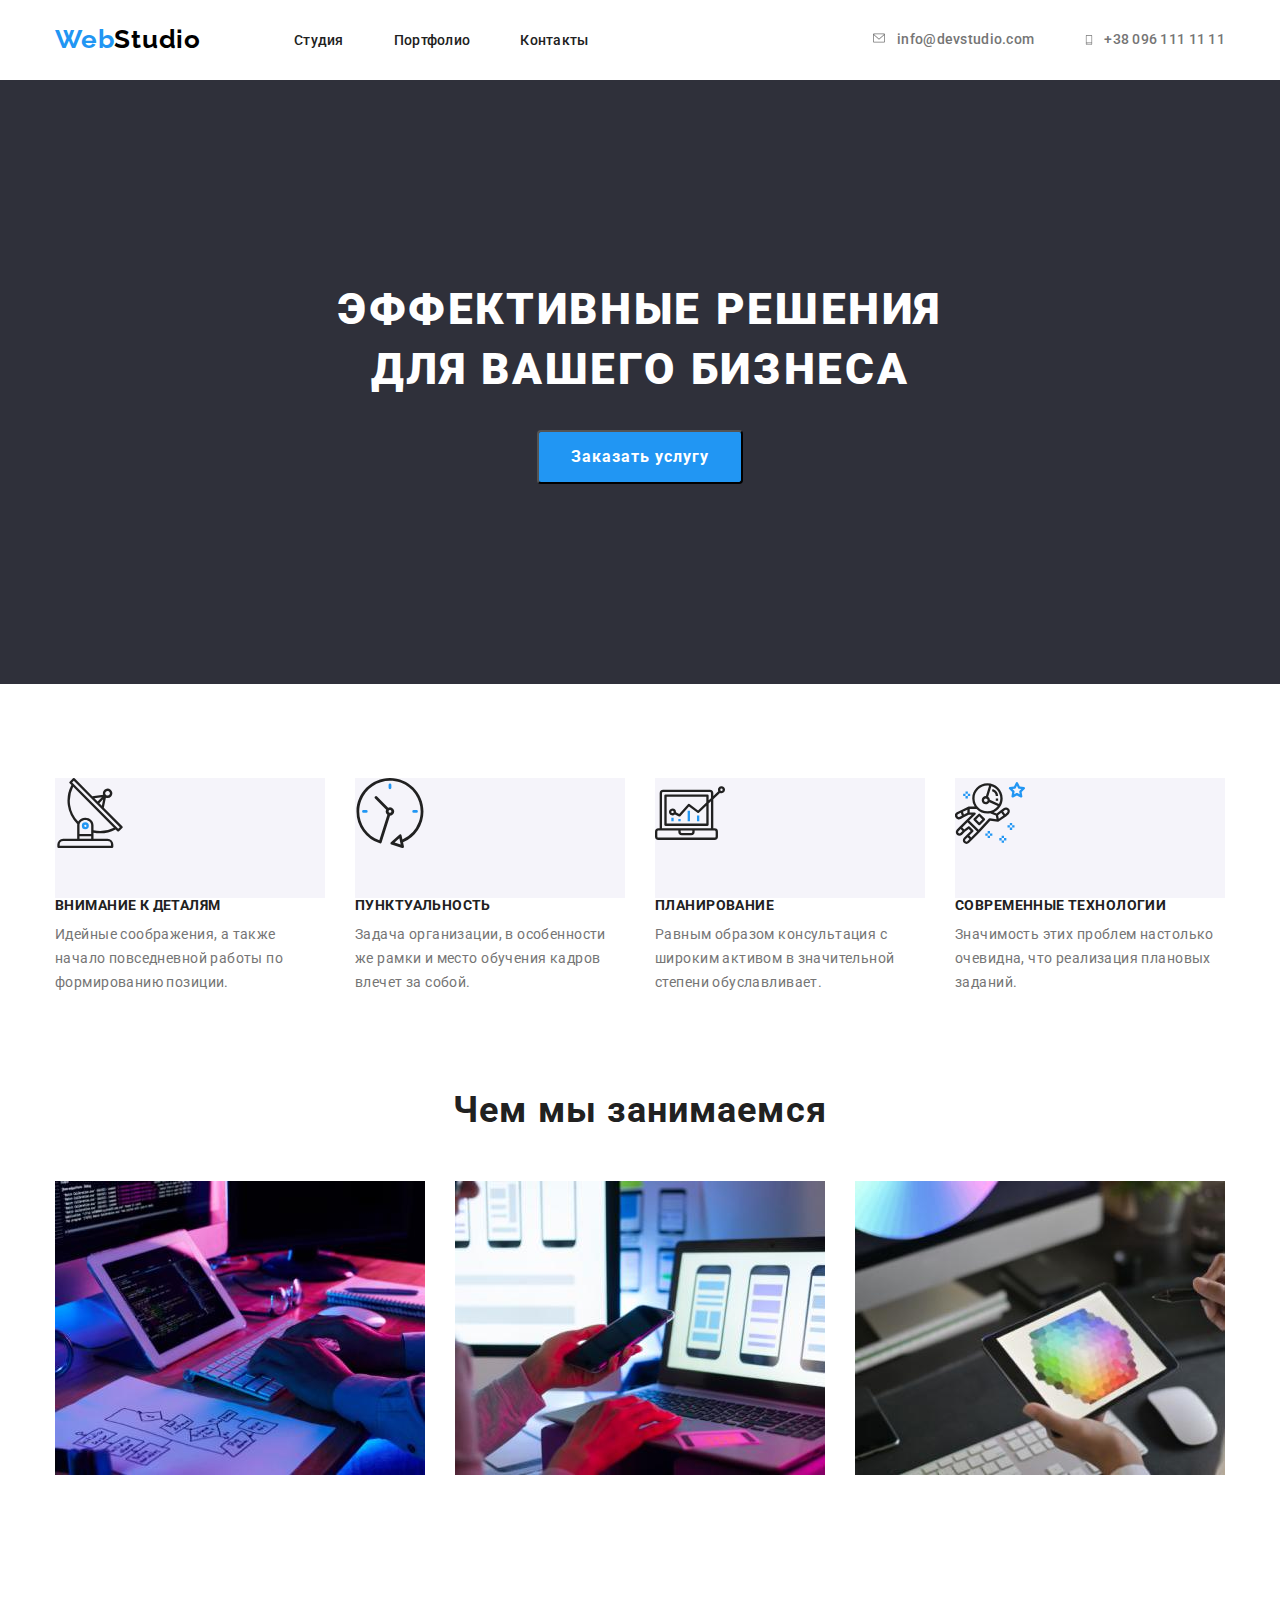
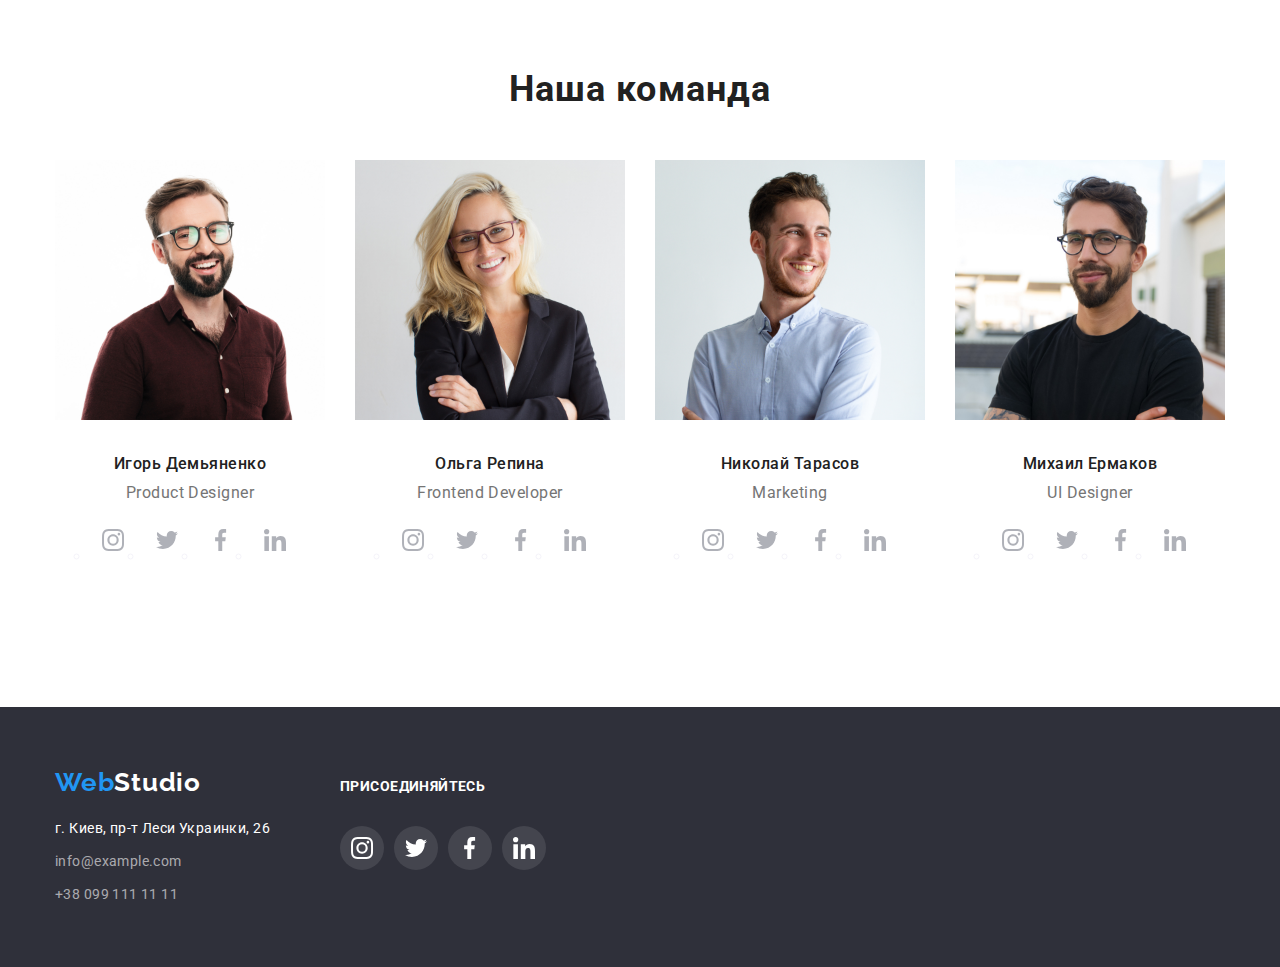
==== index.html @ 2916cb76 "/" ====
<!DOCTYPE html>
<html lang="ru">
<head>
    <link rel="stylesheet" href="./css/modern-normalize.css">
    <meta charset="UTF-8">
    <meta http-equiv="X-UA-Compatible" content="IE=edge">
    <meta name="viewport" content="width=device-width, initial-scale=1.0">
    <title>Document</title>
    <link rel="preconnect" href="https://fonts.googleapis.com">
    <link rel="preconnect" href="https://fonts.gstatic.com" crossorigin>
    <link href="https://fonts.googleapis.com/css2?family=Raleway:wght@700&family=Roboto:wght@400;500;700;900&display=swap"
        rel="stylesheet">
    <link rel="stylesheet" href="./css/styles.css">
</head>
<body>
    


    <!-- Шапка -->
    <header class="header">
        <div class="container">
            <nav class="header-nav">
                <a class="link nav-element brand-link" lang="en" href=""><span class="brand-span-web">Web</span>Studio</a>
                <ul class="list nav-list">
                    <li class="item nav-item">
                        <a class="link nav-link" href="">Студия</a>
                    </li>
                    <li class="item nav-item">
                        <a class="link nav-link" href="./portfolio.html">Портфолио
                        </a>
                    </li>
                    <li class="item nav-item">
                        <a class="link nav-link" href="">Контакты</a>
                    </li>
                </ul>
                <ul class="list contacts">
                    <li class="item">

                        <a class="link header-mail" href="mailto:info@devstudio.com">
                                <svg viewBox="0 0 16 12 " class="contacts-icon">
                                    <use href="./img/icons.svg#mail"></use>
                                </svg>  
                                info@devstudio.com
                        </a>
                    </li>
                    <li class="item">
                        <a class="link header-tel" href="tel:380961111111">
                                <svg class="contacts-icon">
                                    <use href="./img/icons.svg#smartphone"></use>
                                </svg>
                                +38 096 111 11 11
                        </a>
                    </li>
                </ul>
            </nav>
        </div>            

    </header>
    
    <!-- Мэйн-контент -->
    <main class="main-content">

        <!-- Герой -->
            <section class="hero">
                        <div class="container">
                                <h1 class="title hero-title">Эффективные решения для вашего бизнеса</h1>
                                <button class="btn hero-btn" type="button">
                                    <span class="btn-span">Заказать услугу</span>
                                </button>
                        </div>
            </section>
        

        <!-- Особенности -->
        
            <section class="features">
                <div class="container">
                    <h2 class="title features-title visually-hidden">Особенности</h2>
                    <ul class="list features-list">
                        <li class="item feature-item">
                            <div class="features-thumb">
                                <svg class="features-icon">
                                    <use  href="./img/icons.svg#antenna"></use>
                                </svg>
                            </div>
                            <h3 class="title item-title ">Внимание к деталям</h3>
                            <p class="features-text">
                                Идейные соображения, а также начало повседневной работы по формированию позиции.
                            </p>
                        </li>
                        <li class="item features-item">
                            <div class="features-thumb">
                                <svg class="features-icon">
                                    <use href="./img/icons.svg#clock"></use>
                                </svg>
                            </div>
                            <h3 class="title item-title ">Пунктуальность</h3>
                            <p class="features-text">
                                Задача организации, в особенности же рамки и место обучения кадров влечет за собой.
                            </p>
                        </li>

                        <li class="item features-item">
                            <div class="features-thumb">
                                <svg class="features-icon">
                                    <use href="./img/icons.svg#diagram"></use>
                                </svg>
                            </div>
                            <h3 class="title item-title ">Планирование</h3>
                            <p class="features-text">
                                Равным образом консультация с широким активом в значительной степени обуславливает.
                            </p>
                        </li>
                        <li class="item features-item">
                            <div class="features-thumb">
                                <svg class="features-icon">
                                    <use href="/img/icons.svg#astronaut"></use>
                                </svg>
                            </div>
                            <h3 class="title item-title">Современные технологии</h3>
                            <p class="features-text">
                                Значимость этих проблем настолько очевидна, что реализация плановых заданий.
                            </p>
                        </li>       
                    </ul>
                </div>
            </section>
        
        

        <!-- Чем мы занимаемся -->
        
            <section class="about">
                <div class="container">
                    <h2 class="title about-title">
                        Чем мы занимаемся</h2>
                    <ul class="list about-list">
                        <li class="item about-item">
                            <img class="about-img" width="370" src="./img/box1.jpg" alt="Человек программирует">
                        </li>
                        <li class="item about-item">
                            <img class="about-img" width="370" src="./img/box2.jpg" alt="Человек за компьютер смотрит в телефон">
                        </li>
                        <li class="item about-item">
                            <img class="about-img" width="370" src="./img/box3.jpg" alt="Человек делает дизайн">
                        </li>
                    </ul>
                </div>
            </section>
        
        

        <!-- Команда -->
        <section class="team">
            <div class="container">
                <h2 class="title team-title">Наша команда</h2>
                <ul class="list team-list">
                    <li class="item team-item">
                        <img width="270" src="./img/worker1.jpg" alt="Игорь Демьяненко">
                        <div class="team-div team-div-first">
                            <h3 class="title masters-name">Игорь Демьяненко</h3>
                            <p class="team-text" lang="en">Product Designer</p>
                        </div>
                        <ul class="team-list-icons">
                            <li>
                                <a class="team-link instagram" href="" aria-label="Instagram">
                                    <svg viewBox="0 0 2 1" class="team-icon">
                                        <use href="./img/icons.svg#instagram"></use>
                                    </svg>
                                </a>
                            </li>
                            <li>
                                <a class="team-link twitter" href="">
                                    <svg viewBox="0 0 2 1" class="team-icon">
                                        <use href="./img/icons.svg#twitter"></use>
                                    </svg>
                                </a>
                            </li>
                            <li>
                                <a class="team-link facebook" href="">
                                    <svg viewBox="0 0 2 1" class="team-icon">
                                        <use href="./img/icons.svg#facebook"></use>
                                    </svg>
                                </a>
                            </li>
                            <li>
                                <a class="team-link linkedin" href="">
                                    <svg viewBox="0 0 2 1" class="team-icon">
                                        <use href="./img/icons.svg#linkedin"></use>
                                    </svg>
                                </a>
                            </li>
                        </ul>
                    </li>
                    <li class="item team-item">
                        <img width="270" src="./img/worker2.jpg" alt="Ольга Репина">
                        <div class="team-div team-div-second">
                            <h3 class="title masters-name">Ольга Репина</h3>
                            <p class="team-text" lang="en">Frontend Developer</p>
                        </div>
                        <ul class="team-list-icons">
                            <li>
                                <a class="team-link instagram" href="" aria-label="Instagram">
                                    <svg viewBox="0 0 2 1" class="team-icon">
                                        <use href="./img/icons.svg#instagram"></use>
                                    </svg>
                                </a>
                            </li>
                            <li>
                                <a class="team-link twitter" href="">
                                    <svg viewBox="0 0 2 1" class="team-icon">
                                        <use href="./img/icons.svg#twitter"></use>
                                    </svg>
                                </a>
                            </li>
                            <li>
                                <a class="team-link facebook" href="">
                                    <svg viewBox="0 0 2 1" class="team-icon">
                                        <use href="./img/icons.svg#facebook"></use>
                                    </svg>
                                </a>
                            </li>
                            <li>
                                <a class="team-link linkedin" href="">
                                    <svg viewBox="0 0 2 1" class="team-icon">
                                        <use href="./img/icons.svg#linkedin"></use>
                                    </svg>
                                </a>
                            </li>
                        </ul>
                    </li>
                    <li class="item team-item">
                        <img width="270" src="./img/worker3.jpg" alt="Николай Тарасов">
                        <div class="team-div team-div-third">
                            <h3 class="title masters-name">Николай Тарасов</h3>
                            <p class="team-text" lang="en">Marketing</p>
                        </div>
                        <ul class="team-list-icons">
                            <li>
                                <a class="team-link instagram" href="" aria-label="Instagram">
                                    <svg viewBox="0 0 2 1" class="team-icon">
                                        <use href="./img/icons.svg#instagram"></use>
                                    </svg>
                                </a>
                            </li>
                            <li>
                                <a class="team-link twitter" href="">
                                    <svg viewBox="0 0 2 1" class="team-icon">
                                        <use href="./img/icons.svg#twitter"></use>
                                    </svg>
                                </a>
                            </li>
                            <li>
                                <a class="team-link facebook" href="">
                                    <svg viewBox="0 0 2 1" class="team-icon">
                                        <use href="./img/icons.svg#facebook"></use>
                                    </svg>
                                </a>
                            </li>
                            <li>
                                <a class="team-link linkedin" href="">
                                    <svg viewBox="0 0 2 1" class="team-icon">
                                        <use href="./img/icons.svg#linkedin"></use>
                                    </svg>
                                </a>
                            </li>
                        </ul>
                    </li>
                    <li class="item team-item">
                        <img width="270" src="./img/worker4.jpg" alt="Михаил Ермаков">
                        <div class="team-div team-div-fourth">
                            <h3 class="title masters-name">Михаил Ермаков</h3>
                            <p class="team-text" lang="en">UI Designer</p>
                        </div>
                        <ul class="team-list-icons">
                            <li>
                                <a class="team-link instagram" href="" aria-label="Instagram">
                                    <svg viewBox="0 0 2 1" class="team-icon">
                                        <use href="./img/icons.svg#instagram"></use>
                                    </svg>
                                </a>
                            </li>
                            <li>
                                <a class="team-link twitter" href="">
                                    <svg viewBox="0 0 2 1" class="team-icon">
                                        <use href="./img/icons.svg#twitter"></use>
                                    </svg>
                                </a>
                            </li>
                            <li>
                                <a class="team-link facebook" href="">
                                    <svg viewBox="0 0 2 1" class="team-icon">
                                        <use href="./img/icons.svg#facebook"></use>
                                    </svg>
                                </a>
                            </li>
                            <li>
                                <a class="team-link linkedin" href="">
                                    <svg viewBox="0 0 2 1" class="team-icon">
                                        <use href="./img/icons.svg#linkedin"></use>
                                    </svg>
                                </a>
                            </li>
                        </ul>
                </ul>
                    
            </div>
        </section>

    </main>

    <!-- футер -->
    <footer class="footer">
        <div class="container">
            <div class="main-footer-div">
                <div class="footer-contacts-div">
                    <a href="" class="link footer-brand-link">
                        <span class="brand-span-web">Web</span><span class="brand-span-studio">Studio</span>
                    </a>
                    <address class="footer-address">
                        <ul class="list footer-list">
                            <li class="item">
                                <a class="link footer-link-place" href="https://goo.gl/maps/uWZQuXjqX95BZy7t9">г. Киев, пр-т Леси
                                    Украинки, 26</a>
                            </li>
                            <li class="item">
                                <a class="link footer-link" href="mailto:info@example.com">info@example.com</a>
                            </li>
                            <li class="item">
                                <a class="link footer-link" href="tel:+380991111111">+38 099 111 11 11</a>
                            </li>
                        </ul>
                    </address>
                </div>
                <div class="footer-links-div">
                    <h2 class="title footer-title">Присоединяйтесь</h2>
                    <ul class="list footer-links-list">
                        <li class="item ">
                            <a class="soc-med-link" href="">
                                <svg class="footer-icon" viewBox="0 0 2 1">
                                    <use href="./img/icons.svg#instagram"></use>
                                </svg>
                            </a>
                        </li>
                        <li class="item">
                            <a class="soc-med-link" href="">
                                <svg class="footer-icon" viewBox="0 0 2 1">
                                    <use href="./img/icons.svg#twitter"></use>
                                </svg>
                            </a>
                        </li>
                        <li class="item">
                            <a class="soc-med-link" href="">
                                <svg class="footer-icon" viewBox="0 0 2 1">
                                    <use href="./img/icons.svg#facebook"></use>
                                </svg>
                            </a>
                        </li>
                        <li class="item">
                            <a class="soc-med-link" href="">
                                <svg class="footer-icon" viewBox="0 0 2 1">
                                    <use href="./img/icons.svg#linkedin"></use>
                                </svg>
                            </a>
                        </li>
                    </ul>
                </div>
            </div>
        </div>
    
    </footer>
    
</body>
</html>
---- css/styles.css ----
/* ---------------service--------------- */

html {
  box-sizing: border-box;
}

*,
*::before,
*::after {
  box-sizing: inherit;
}

body {
  font-family: "roboto", sans-serif;
}

:root {
  --header-color: #212121;
  --primary-title-color: #ffffff;
  --second-title-color: #212121;
  --primary-text-color: #212121;
  --second-text-color: #757575;
  --footer-text-color: rgba(255, 255, 255, 0.6);
  --accent-color: #2196f3;
  --brand-color: #2196f3;
  --primary-background-color: #ffffff;
  --secondary-background-color: #f5f4fa;
  --third-background-color: #2f303a;
}

.link {
  font-style: inherit;
  text-decoration: none;
}

.list {
  list-style: none;
  margin-top: 0;
  padding-left: 0;
}

.container {
  width: 1200px;
  padding-left: 15px;
  padding-right: 15px;
  margin: 0 auto;
}

.btn {
  cursor: pointer;
  font-weight: bold;
  font-size: 16px;
  line-height: 1.87;
  display: flex;
}

.title {
  margin-top: 0;

  font-weight: bold;
  font-size: 36px;
  line-height: 42px;
  letter-spacing: 0.03em;
  color: var(--second-title-color);
}

/* ---------------header--------------- */



.header-nav {
  display: flex;
  align-items: center;
}

.nav-list {
  display: flex;
  padding-left: 0;
  margin-top: 0;
  margin-bottom: 0;
}

.nav-list > .item:not(:last-child) {
  margin-right: 50px;
}

.contacts {
  display: flex;
  padding-left: 0;
  margin-left: auto;
  margin-bottom: 0;
  margin-top: 0;
}

.contacts .item:not(:last-child) {
  margin-right: 50px;
}

.contacts .link {
  display: flex;
}

.header-mail  .contacts-icon {
  margin-right: 10px;

  fill: #757575;

  width: 16px;
  height: 12px; 
}

.header-tel  .contacts-icon {
  margin-right: 10px;

  fill: #757575;

  width: 10px;
  height: 16px;
}

.brand-link {
  padding-top: 24px;
  padding-bottom: 25px;
  margin-right: 93px;

  font-family: Raleway;
  font-style: normal;
  font-weight: bold;
  font-size: 26px;
  line-height: 1.19;
  letter-spacing: 0.03em;
  color: #000000;
}

.brand-span-web {
  color: var(--brand-color);
}

.nav-link {
  padding-top: 32px;
  padding-bottom: 32px;

  font-weight: 500;
  font-size: 14px;
  line-height: 1.14;
  letter-spacing: 0.02em;
  color: var(--primary-text-color);
}

.nav-link:hover {
  color: var(--accent-color);
}

.header-mail {
  font-weight: 500;
  font-size: 14px;
  line-height: 1.14;
  letter-spacing: 0.02em;
  color: var(--second-text-color);
}

.header-mail:hover,
.header-mail:focus {
  color: var(--accent-color);
}

.header-mail:hover svg,
.header-mail:focus svg {
  fill: var(--accent-color);
}

.header-tel {
  font-weight: 500;
  font-size: 14px;
  line-height: 1.14;
  letter-spacing: 0.02em;
  color: var(--second-text-color);
}

.header-tel:hover,
.header-tel:focus {
  color: var(--accent-color);
}

.header-tel:hover svg,
.header-tel:focus svg {
  fill: var(--accent-color);
}

/* ---------------hero--------------- */

.hero {
  padding-top: 200px;
  padding-bottom: 200px;
  text-align: center;

  background-color: var(--third-background-color);
}

.hero > * {
  text-align: inherit;
}

.hero-title {
  margin-left: auto;
  margin-right: auto;
  margin-top: 0;
  margin-bottom: 30px;

  color: var(--primary-title-color);

  width: 696px;
  font-weight: 900;
  font-size: 44px;
  line-height: 1.36;
  letter-spacing: 0.06em;
  text-transform: uppercase;
}


.hero-btn {
  display: inline-block;
  padding: 10px 32px;
  min-width: 200px;
  border-radius: 4px;

  font-weight: bold;
  font-size: 16px;
  line-height: 1.87;
  align-items: center;
  text-align: center;
  letter-spacing: 0.06em;
  color: #ffffff;
  background: var(--brand-color);
}

/* ---------------features--------------- */

.features {
  padding-top: 94px;
}

.visually-hidden {
  position: absolute;
  white-space: nowrap;
  width: 1px;
  height: 1px;
  overflow: hidden;
  border: 0;
  padding: 0;
  clip: rect(0 0 0 0);
  clip-path: inset(50%);
  margin: -1px;
}

.features-icon {
  width: 70px;
  height: 70px;
}

.features-thumb {
  width: 100%;
  height: 120px;

  background-color: #F5F4FA;
}

.item-title {
  margin-bottom: 10px;

  font-weight: bold;
  font-size: 14px;
  line-height: 1.14;
  letter-spacing: 0.03em;
  text-transform: uppercase;
  color: var(--second-title-color);
}

.features-text {
  margin-top: 0;
  margin-bottom: 0;

  font-weight: normal;
  font-size: 14px;
  line-height: 1.71;
  letter-spacing: 0.03em;
  color: var(--second-text-color);
}

.features-list > li {
  width: calc((100% - 90px) / 4);
}

.features-list > li:not(:last-child) {
  margin-right: 30px;
}

.features-list {
  display: flex;
  flex-wrap: wrap;
  padding-left: 0;
  margin-bottom: 0;
}





/* ---------------about--------------- */

.about {
  padding-top: 94px;
  padding-bottom: 94px;

  text-align: center;
}

.about-title {
  margin-bottom: 50px;
}

.about-list {
  display: flex;
  justify-content: space-around;
  padding-left: 0;
  margin-bottom: 0;
}

.about-list > li:not(:last-child) {
  margin-right: 30px;
}

/* ---------------team--------------- */

.team {
  padding-top: 94px;
  padding-bottom: 94px;
  color: var(--secondary-background-color);
}

.team-title {
  margin-bottom: 50px;

  text-align: center;
}

.team-list {
  display: flex;
  padding-left: 0;
}

.team-list > li:not(:last-child) {
  margin-right: 30px;
}

.team-list-icons {
  display: flex;
  margin-top: 16px;
  padding-left: 36px;
  padding-right: 28px;
  padding-bottom: 30px;
}
.team-list-icons > li:not(:last-child) {
  margin-right: 10px;
}

.team-link {
  display: inline-block;
  height: 44px;
  width: 44px;
  border-radius: 50%;
  text-align: center;
}

.team-link:hover {
  background-color: var(--accent-color);
}
.team-link:hover svg {
  fill: #ffffff;
}

.team-list .team-icon {
  width: 44px;
  height: 44px;
  fill: #AFB1B8;
}

.masters-name {
  margin-bottom: 10px;

  font-weight: 500;
  font-size: 16px;
  line-height: 1.19;
  text-align: center;
  letter-spacing: 0.03em;
  color: var(--second-title-color);
}

.team-text {
  margin-top: 0;
  margin-bottom: 0;

  font-weight: normal;
  font-size: 16px;
  line-height: 1.19;
  text-align: center;
  letter-spacing: 0.03em;
  color: var(--second-text-color);
}

.team-div-first {
  margin-top: 30px;
  display: flex;
  flex-direction: column;
}


.team-div-second {
  padding-top: 30px;
  display: flex;
  flex-direction: column;
}

.team-div-third {
  margin-top: 30px;
  display: flex;
  flex-direction: column;
}

.team-div-fourth {
  margin-top: 30px;
  display: flex;
  flex-direction: column;
}

/* ---------------footer--------------- */

.footer {
  padding-top: 60px;
  padding-bottom: 60px;

  background-color: var(--third-background-color);
}

.footer-brand-link {
  display: block;
  margin-bottom: 20px;

  font-family: Raleway;
  font-style: normal;
  font-weight: bold;
  font-size: 26px;
  line-height: 1.19;
  letter-spacing: 0.03em;
  color: #000000;
}

.footer-title {

  color: #FFFFFF;

  font-weight: bold;
  font-size: 14px;
  line-height: 1.14;
  letter-spacing: 0.03em;
  text-transform: uppercase;
}

.main-footer-div {
  display: flex;
}

.footer-links-div {
  margin-left: 70px;
  padding-top: 12px;
}

.footer-links-list {
  display: flex;
}

.footer-links-list li:not(:last-child) {
  margin-right: 10px;
}

.footer-links-list a {
  display: inline-block;
  margin-top: 20px;

  width: 44px;
  height: 44px;
  border-radius: 50%;
  background-color: rgba(255, 255, 255, 10%);
}

.footer-address {
  font-style: inherit;
}

.footer-list {
  padding-left: 0;
  display: flex;
  flex-direction: column;
  margin-bottom: 0;
}

.footer-list > .item:not(:last-child) {
  margin-bottom: 9px;
}

.footer-link-place {
  font-weight: normal;
  font-size: 14px;
  line-height: 1.71;
  letter-spacing: 0.03em;
  color: #ffffff;
}

.footer-link-place:hover,
.footer-link-place:focus {
  color: var(--accent-color);
}

.footer-link {
  font-weight: normal;
  font-size: 14px;
  line-height: 1.71;
  letter-spacing: 0.03em;

  color: var(--footer-text-color);
}

.footer-link:hover,
.footer-link:focus {
  color: var(--accent-color);
}

.soc-med-link:hover {
  background-color: var(--accent-color);
}

.footer-icon {
  width: 44px;
  height: 44px;
  fill: #fff;
}

.brand-span-studio {
  color: #ffffff;
}
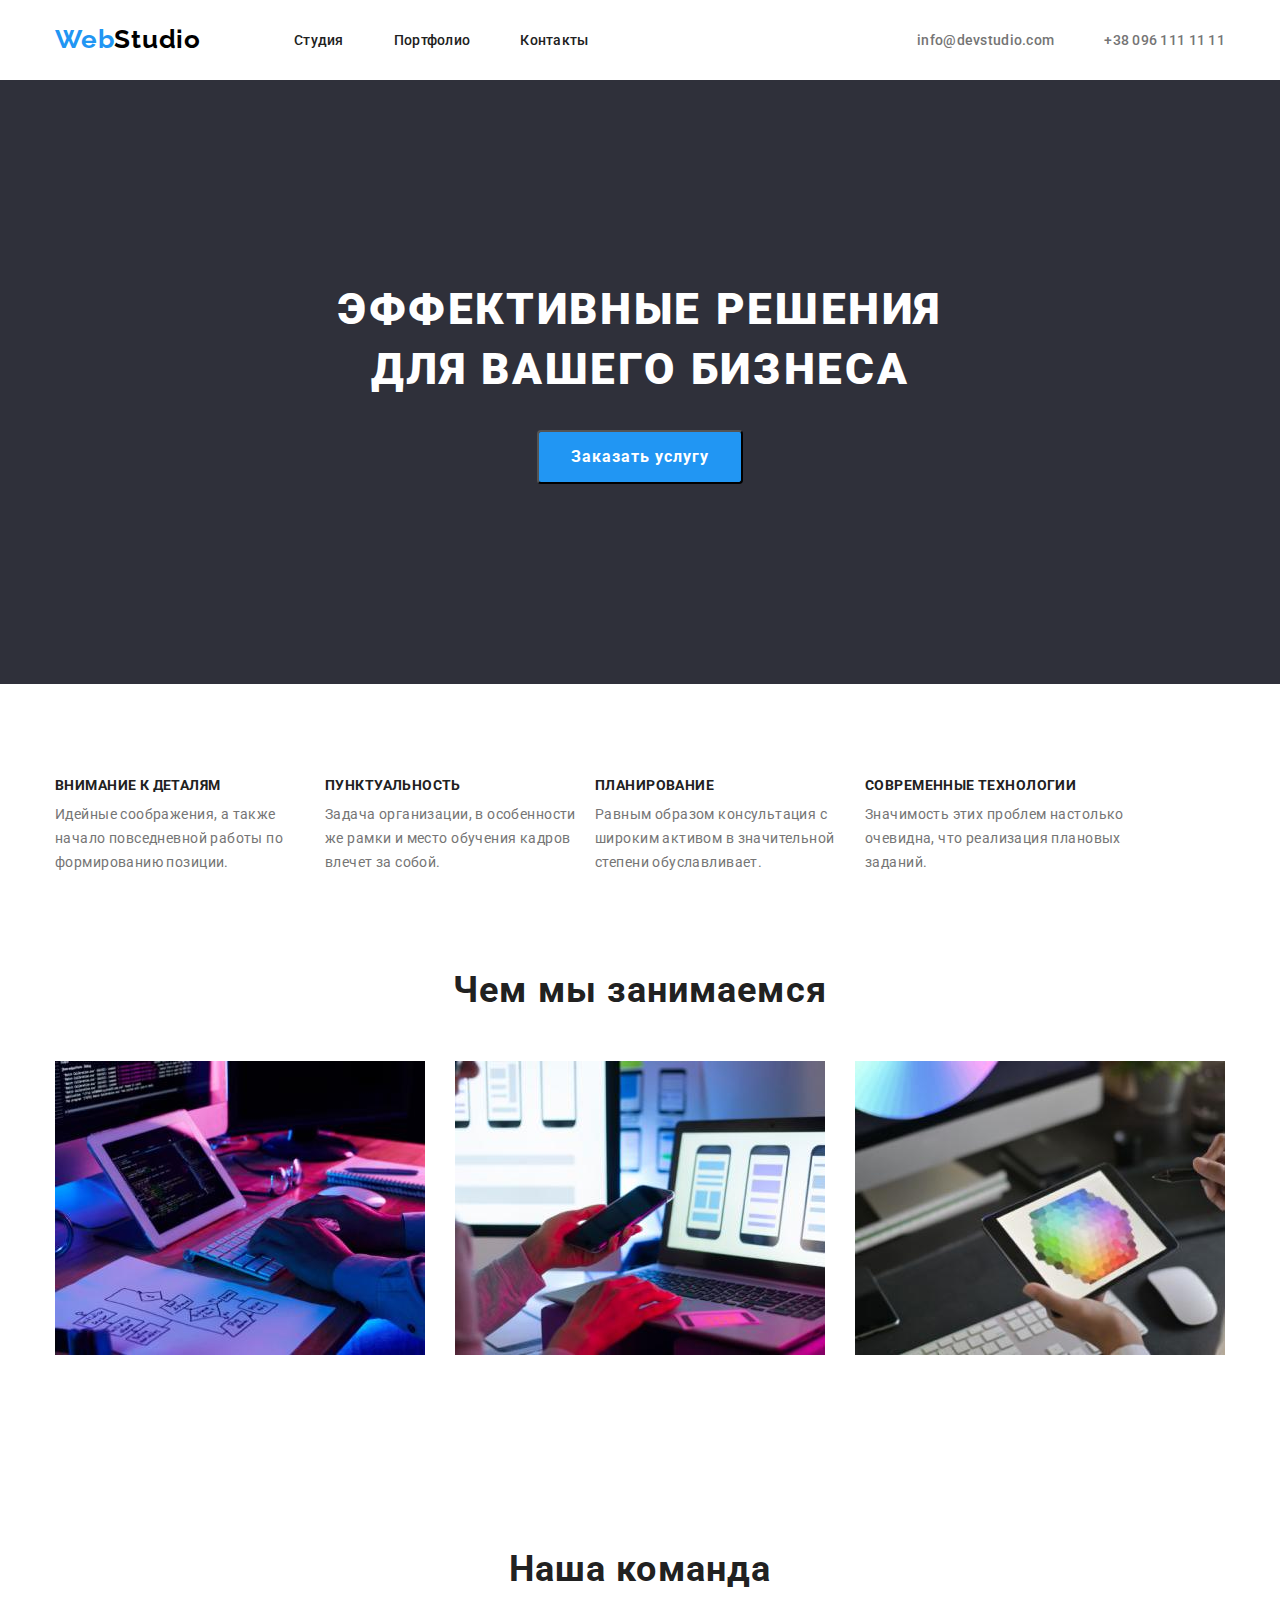
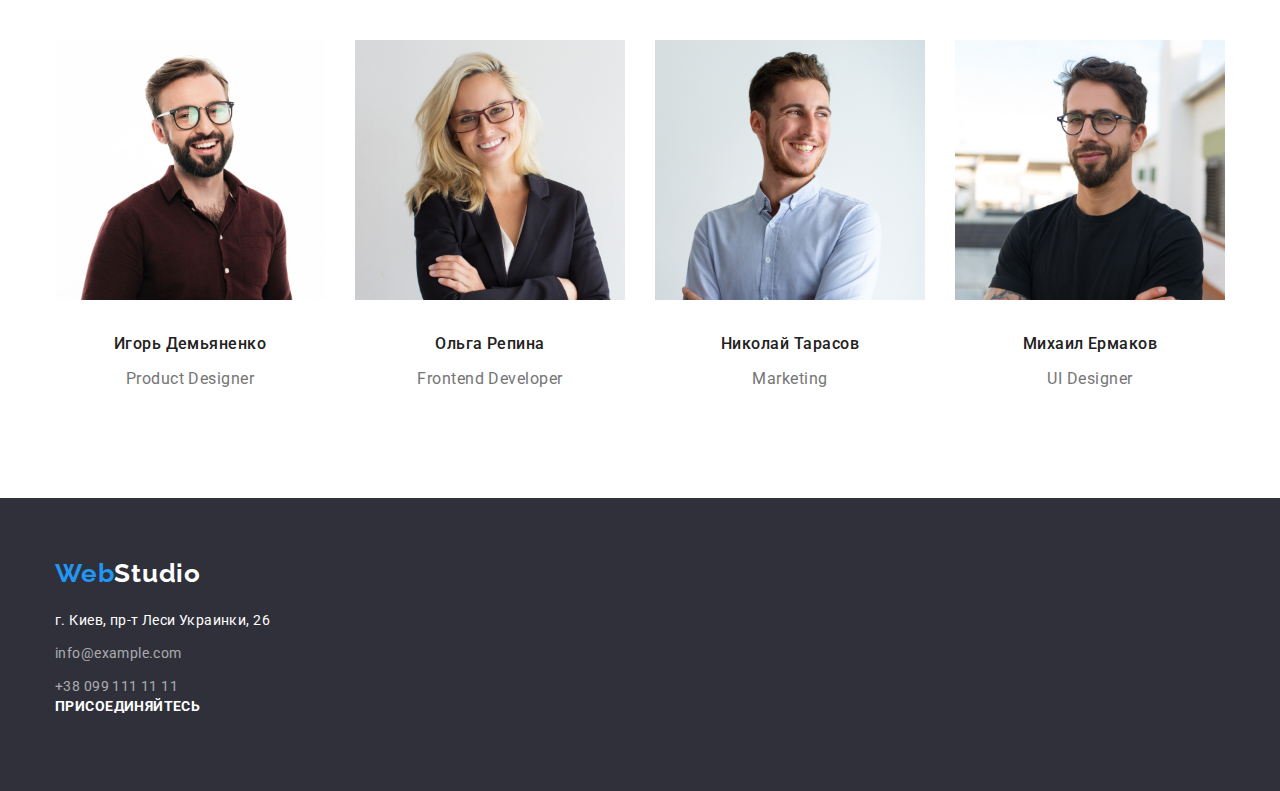
==== commit 084284d7: "hw3 clone - trying #2" ====
--- a/index.html
+++ b/index.html
@@ -5,7 +5,7 @@
     <meta charset="UTF-8">
     <meta http-equiv="X-UA-Compatible" content="IE=edge">
     <meta name="viewport" content="width=device-width, initial-scale=1.0">
-    <title>Document</title>
+    <title>WebStudio</title>
     <link rel="preconnect" href="https://fonts.googleapis.com">
     <link rel="preconnect" href="https://fonts.gstatic.com" crossorigin>
     <link href="https://fonts.googleapis.com/css2?family=Raleway:wght@700&family=Roboto:wght@400;500;700;900&display=swap"
@@ -26,30 +26,18 @@
                         <a class="link nav-link" href="">Студия</a>
                     </li>
                     <li class="item nav-item">
-                        <a class="link nav-link" href="./portfolio.html">Портфолио
-                        </a>
+                        <a class="link nav-link" href="./portfolio.html">Портфолио</a>
                     </li>
                     <li class="item nav-item">
                         <a class="link nav-link" href="">Контакты</a>
                     </li>
                 </ul>
-                <ul class="list contacts">
+                <ul class="list connection">
                     <li class="item">
-
-                        <a class="link header-mail" href="mailto:info@devstudio.com">
-                                <svg viewBox="0 0 16 12 " class="contacts-icon">
-                                    <use href="./img/icons.svg#mail"></use>
-                                </svg>  
-                                info@devstudio.com
-                        </a>
+                        <a class="link header-mail" href="mailto:info@devstudio.com">info@devstudio.com</a>
                     </li>
                     <li class="item">
-                        <a class="link header-tel" href="tel:380961111111">
-                                <svg class="contacts-icon">
-                                    <use href="./img/icons.svg#smartphone"></use>
-                                </svg>
-                                +38 096 111 11 11
-                        </a>
+                        <a class="link header-tel" href="tel:380961111111">+38 096 111 11 11</a>
                     </li>
                 </ul>
             </nav>
@@ -62,12 +50,12 @@
 
         <!-- Герой -->
             <section class="hero">
-                        <div class="container">
-                                <h1 class="title hero-title">Эффективные решения для вашего бизнеса</h1>
-                                <button class="btn hero-btn" type="button">
-                                    <span class="btn-span">Заказать услугу</span>
-                                </button>
-                        </div>
+                <div class="container">
+                    <h1 class="title hero-title">Эффективные решения для вашего бизнеса</h1>
+                    <button class="btn hero-btn" type="button">
+                        <span class="btn-span">Заказать услугу</span>
+                    </button>
+                </div>
             </section>
         
 
@@ -77,51 +65,31 @@
                 <div class="container">
                     <h2 class="title features-title visually-hidden">Особенности</h2>
                     <ul class="list features-list">
-                        <li class="item feature-item">
-                            <div class="features-thumb">
-                                <svg class="features-icon">
-                                    <use  href="./img/icons.svg#antenna"></use>
-                                </svg>
-                            </div>
+                        <li class="item ">
                             <h3 class="title item-title ">Внимание к деталям</h3>
                             <p class="features-text">
                                 Идейные соображения, а также начало повседневной работы по формированию позиции.
                             </p>
                         </li>
                         <li class="item features-item">
-                            <div class="features-thumb">
-                                <svg class="features-icon">
-                                    <use href="./img/icons.svg#clock"></use>
-                                </svg>
-                            </div>
                             <h3 class="title item-title ">Пунктуальность</h3>
                             <p class="features-text">
                                 Задача организации, в особенности же рамки и место обучения кадров влечет за собой.
                             </p>
                         </li>
-
                         <li class="item features-item">
-                            <div class="features-thumb">
-                                <svg class="features-icon">
-                                    <use href="./img/icons.svg#diagram"></use>
-                                </svg>
-                            </div>
                             <h3 class="title item-title ">Планирование</h3>
                             <p class="features-text">
                                 Равным образом консультация с широким активом в значительной степени обуславливает.
                             </p>
                         </li>
                         <li class="item features-item">
-                            <div class="features-thumb">
-                                <svg class="features-icon">
-                                    <use href="/img/icons.svg#astronaut"></use>
-                                </svg>
-                            </div>
                             <h3 class="title item-title">Современные технологии</h3>
                             <p class="features-text">
                                 Значимость этих проблем настолько очевидна, что реализация плановых заданий.
                             </p>
-                        </li>       
+                        </li>
+                
                     </ul>
                 </div>
             </section>
@@ -161,36 +129,6 @@
                             <h3 class="title masters-name">Игорь Демьяненко</h3>
                             <p class="team-text" lang="en">Product Designer</p>
                         </div>
-                        <ul class="team-list-icons">
-                            <li>
-                                <a class="team-link instagram" href="" aria-label="Instagram">
-                                    <svg viewBox="0 0 2 1" class="team-icon">
-                                        <use href="./img/icons.svg#instagram"></use>
-                                    </svg>
-                                </a>
-                            </li>
-                            <li>
-                                <a class="team-link twitter" href="">
-                                    <svg viewBox="0 0 2 1" class="team-icon">
-                                        <use href="./img/icons.svg#twitter"></use>
-                                    </svg>
-                                </a>
-                            </li>
-                            <li>
-                                <a class="team-link facebook" href="">
-                                    <svg viewBox="0 0 2 1" class="team-icon">
-                                        <use href="./img/icons.svg#facebook"></use>
-                                    </svg>
-                                </a>
-                            </li>
-                            <li>
-                                <a class="team-link linkedin" href="">
-                                    <svg viewBox="0 0 2 1" class="team-icon">
-                                        <use href="./img/icons.svg#linkedin"></use>
-                                    </svg>
-                                </a>
-                            </li>
-                        </ul>
                     </li>
                     <li class="item team-item">
                         <img width="270" src="./img/worker2.jpg" alt="Ольга Репина">
@@ -198,36 +136,6 @@
                             <h3 class="title masters-name">Ольга Репина</h3>
                             <p class="team-text" lang="en">Frontend Developer</p>
                         </div>
-                        <ul class="team-list-icons">
-                            <li>
-                                <a class="team-link instagram" href="" aria-label="Instagram">
-                                    <svg viewBox="0 0 2 1" class="team-icon">
-                                        <use href="./img/icons.svg#instagram"></use>
-                                    </svg>
-                                </a>
-                            </li>
-                            <li>
-                                <a class="team-link twitter" href="">
-                                    <svg viewBox="0 0 2 1" class="team-icon">
-                                        <use href="./img/icons.svg#twitter"></use>
-                                    </svg>
-                                </a>
-                            </li>
-                            <li>
-                                <a class="team-link facebook" href="">
-                                    <svg viewBox="0 0 2 1" class="team-icon">
-                                        <use href="./img/icons.svg#facebook"></use>
-                                    </svg>
-                                </a>
-                            </li>
-                            <li>
-                                <a class="team-link linkedin" href="">
-                                    <svg viewBox="0 0 2 1" class="team-icon">
-                                        <use href="./img/icons.svg#linkedin"></use>
-                                    </svg>
-                                </a>
-                            </li>
-                        </ul>
                     </li>
                     <li class="item team-item">
                         <img width="270" src="./img/worker3.jpg" alt="Николай Тарасов">
@@ -235,36 +143,6 @@
                             <h3 class="title masters-name">Николай Тарасов</h3>
                             <p class="team-text" lang="en">Marketing</p>
                         </div>
-                        <ul class="team-list-icons">
-                            <li>
-                                <a class="team-link instagram" href="" aria-label="Instagram">
-                                    <svg viewBox="0 0 2 1" class="team-icon">
-                                        <use href="./img/icons.svg#instagram"></use>
-                                    </svg>
-                                </a>
-                            </li>
-                            <li>
-                                <a class="team-link twitter" href="">
-                                    <svg viewBox="0 0 2 1" class="team-icon">
-                                        <use href="./img/icons.svg#twitter"></use>
-                                    </svg>
-                                </a>
-                            </li>
-                            <li>
-                                <a class="team-link facebook" href="">
-                                    <svg viewBox="0 0 2 1" class="team-icon">
-                                        <use href="./img/icons.svg#facebook"></use>
-                                    </svg>
-                                </a>
-                            </li>
-                            <li>
-                                <a class="team-link linkedin" href="">
-                                    <svg viewBox="0 0 2 1" class="team-icon">
-                                        <use href="./img/icons.svg#linkedin"></use>
-                                    </svg>
-                                </a>
-                            </li>
-                        </ul>
                     </li>
                     <li class="item team-item">
                         <img width="270" src="./img/worker4.jpg" alt="Михаил Ермаков">
@@ -272,38 +150,8 @@
                             <h3 class="title masters-name">Михаил Ермаков</h3>
                             <p class="team-text" lang="en">UI Designer</p>
                         </div>
-                        <ul class="team-list-icons">
-                            <li>
-                                <a class="team-link instagram" href="" aria-label="Instagram">
-                                    <svg viewBox="0 0 2 1" class="team-icon">
-                                        <use href="./img/icons.svg#instagram"></use>
-                                    </svg>
-                                </a>
-                            </li>
-                            <li>
-                                <a class="team-link twitter" href="">
-                                    <svg viewBox="0 0 2 1" class="team-icon">
-                                        <use href="./img/icons.svg#twitter"></use>
-                                    </svg>
-                                </a>
-                            </li>
-                            <li>
-                                <a class="team-link facebook" href="">
-                                    <svg viewBox="0 0 2 1" class="team-icon">
-                                        <use href="./img/icons.svg#facebook"></use>
-                                    </svg>
-                                </a>
-                            </li>
-                            <li>
-                                <a class="team-link linkedin" href="">
-                                    <svg viewBox="0 0 2 1" class="team-icon">
-                                        <use href="./img/icons.svg#linkedin"></use>
-                                    </svg>
-                                </a>
-                            </li>
-                        </ul>
-                </ul>
-                    
+                    </li>
+                </ul>
             </div>
         </section>
 
@@ -312,59 +160,41 @@
     <!-- футер -->
     <footer class="footer">
         <div class="container">
-            <div class="main-footer-div">
-                <div class="footer-contacts-div">
-                    <a href="" class="link footer-brand-link">
-                        <span class="brand-span-web">Web</span><span class="brand-span-studio">Studio</span>
-                    </a>
-                    <address class="footer-address">
-                        <ul class="list footer-list">
-                            <li class="item">
-                                <a class="link footer-link-place" href="https://goo.gl/maps/uWZQuXjqX95BZy7t9">г. Киев, пр-т Леси
-                                    Украинки, 26</a>
-                            </li>
-                            <li class="item">
-                                <a class="link footer-link" href="mailto:info@example.com">info@example.com</a>
-                            </li>
-                            <li class="item">
-                                <a class="link footer-link" href="tel:+380991111111">+38 099 111 11 11</a>
-                            </li>
-                        </ul>
-                    </address>
-                </div>
-                <div class="footer-links-div">
-                    <h2 class="title footer-title">Присоединяйтесь</h2>
-                    <ul class="list footer-links-list">
-                        <li class="item ">
-                            <a class="soc-med-link" href="">
-                                <svg class="footer-icon" viewBox="0 0 2 1">
-                                    <use href="./img/icons.svg#instagram"></use>
-                                </svg>
-                            </a>
-                        </li>
+            <div class="footer-div1">
+                <a href="" class="link footer-brand-link">
+                    <span class="brand-span-web">Web</span><span class="brand-span-studio">Studio</span>
+                </a>
+                <address class="footer-address">
+                    <ul class="list footer-contacts-list">
                         <li class="item">
-                            <a class="soc-med-link" href="">
-                                <svg class="footer-icon" viewBox="0 0 2 1">
-                                    <use href="./img/icons.svg#twitter"></use>
-                                </svg>
-                            </a>
+                            <a class="link footer-link-place" href="https://goo.gl/maps/uWZQuXjqX95BZy7t9">г. Киев, пр-т Леси
+                                Украинки, 26</a>
                         </li>
                         <li class="item">
-                            <a class="soc-med-link" href="">
-                                <svg class="footer-icon" viewBox="0 0 2 1">
-                                    <use href="./img/icons.svg#facebook"></use>
-                                </svg>
-                            </a>
+                            <a class="link footer-link" href="mailto:info@example.com">info@example.com</a>
                         </li>
                         <li class="item">
-                            <a class="soc-med-link" href="">
-                                <svg class="footer-icon" viewBox="0 0 2 1">
-                                    <use href="./img/icons.svg#linkedin"></use>
-                                </svg>
-                            </a>
+                            <a class="link footer-link" href="tel:+380991111111">+38 099 111 11 11</a>
                         </li>
                     </ul>
-                </div>
+                </address>
+            </div>
+            <div class="footer-div2">
+                <h2 class="title footer-title">присоединяйтесь</h2>
+                <ul class="list footer-links-list">
+                    <a href="">
+                        
+                    </a>
+                    <a href="">
+                    
+                    </a>
+                    <a href="">
+                    
+                    </a>
+                    <a href="">
+                    
+                    </a>
+                </ul>
             </div>
         </div>
     
--- a/css/styles.css
+++ b/css/styles.css
@@ -36,7 +36,6 @@
 .list {
   list-style: none;
   margin-top: 0;
-  padding-left: 0;
 }
 
 .container {
@@ -66,8 +65,6 @@
 
 /* ---------------header--------------- */
 
-
-
 .header-nav {
   display: flex;
   align-items: center;
@@ -84,7 +81,7 @@
   margin-right: 50px;
 }
 
-.contacts {
+.connection {
   display: flex;
   padding-left: 0;
   margin-left: auto;
@@ -92,30 +89,8 @@
   margin-top: 0;
 }
 
-.contacts .item:not(:last-child) {
+.connection .item:not(:last-child) {
   margin-right: 50px;
-}
-
-.contacts .link {
-  display: flex;
-}
-
-.header-mail  .contacts-icon {
-  margin-right: 10px;
-
-  fill: #757575;
-
-  width: 16px;
-  height: 12px; 
-}
-
-.header-tel  .contacts-icon {
-  margin-right: 10px;
-
-  fill: #757575;
-
-  width: 10px;
-  height: 16px;
 }
 
 .brand-link {
@@ -164,11 +139,6 @@
   color: var(--accent-color);
 }
 
-.header-mail:hover svg,
-.header-mail:focus svg {
-  fill: var(--accent-color);
-}
-
 .header-tel {
   font-weight: 500;
   font-size: 14px;
@@ -180,11 +150,6 @@
 .header-tel:hover,
 .header-tel:focus {
   color: var(--accent-color);
-}
-
-.header-tel:hover svg,
-.header-tel:focus svg {
-  fill: var(--accent-color);
 }
 
 /* ---------------hero--------------- */
@@ -216,7 +181,6 @@
   letter-spacing: 0.06em;
   text-transform: uppercase;
 }
-
 
 .hero-btn {
   display: inline-block;
@@ -253,18 +217,6 @@
   margin: -1px;
 }
 
-.features-icon {
-  width: 70px;
-  height: 70px;
-}
-
-.features-thumb {
-  width: 100%;
-  height: 120px;
-
-  background-color: #F5F4FA;
-}
-
 .item-title {
   margin-bottom: 10px;
 
@@ -291,20 +243,12 @@
   width: calc((100% - 90px) / 4);
 }
 
-.features-list > li:not(:last-child) {
-  margin-right: 30px;
-}
-
 .features-list {
   display: flex;
   flex-wrap: wrap;
   padding-left: 0;
   margin-bottom: 0;
 }
-
-
-
-
 
 /* ---------------about--------------- */
 
@@ -353,40 +297,8 @@
   margin-right: 30px;
 }
 
-.team-list-icons {
-  display: flex;
-  margin-top: 16px;
-  padding-left: 36px;
-  padding-right: 28px;
-  padding-bottom: 30px;
-}
-.team-list-icons > li:not(:last-child) {
-  margin-right: 10px;
-}
-
-.team-link {
-  display: inline-block;
-  height: 44px;
-  width: 44px;
-  border-radius: 50%;
-  text-align: center;
-}
-
-.team-link:hover {
-  background-color: var(--accent-color);
-}
-.team-link:hover svg {
-  fill: #ffffff;
-}
-
-.team-list .team-icon {
-  width: 44px;
-  height: 44px;
-  fill: #AFB1B8;
-}
-
 .masters-name {
-  margin-bottom: 10px;
+  margin-bottom: 10;
 
   font-weight: 500;
   font-size: 16px;
@@ -414,7 +326,6 @@
   flex-direction: column;
 }
 
-
 .team-div-second {
   padding-top: 30px;
   display: flex;
@@ -455,56 +366,18 @@
   color: #000000;
 }
 
-.footer-title {
-
-  color: #FFFFFF;
-
-  font-weight: bold;
-  font-size: 14px;
-  line-height: 1.14;
-  letter-spacing: 0.03em;
-  text-transform: uppercase;
-}
-
-.main-footer-div {
-  display: flex;
-}
-
-.footer-links-div {
-  margin-left: 70px;
-  padding-top: 12px;
-}
-
-.footer-links-list {
-  display: flex;
-}
-
-.footer-links-list li:not(:last-child) {
-  margin-right: 10px;
-}
-
-.footer-links-list a {
-  display: inline-block;
-  margin-top: 20px;
-
-  width: 44px;
-  height: 44px;
-  border-radius: 50%;
-  background-color: rgba(255, 255, 255, 10%);
-}
-
 .footer-address {
   font-style: inherit;
 }
 
-.footer-list {
+.footer-contacts-list {
   padding-left: 0;
   display: flex;
   flex-direction: column;
   margin-bottom: 0;
 }
 
-.footer-list > .item:not(:last-child) {
+.footer-contacts-list > .item:not(:last-child) {
   margin-bottom: 9px;
 }
 
@@ -535,16 +408,16 @@
   color: var(--accent-color);
 }
 
-.soc-med-link:hover {
-  background-color: var(--accent-color);
-}
-
-.footer-icon {
-  width: 44px;
-  height: 44px;
-  fill: #fff;
-}
-
 .brand-span-studio {
   color: #ffffff;
 }
+
+.footer-title {
+  color: #ffffff;
+
+  font-weight: bold;
+  font-size: 14px;
+  line-height: 1.14;
+  letter-spacing: 0.03em;
+  text-transform: uppercase;
+}
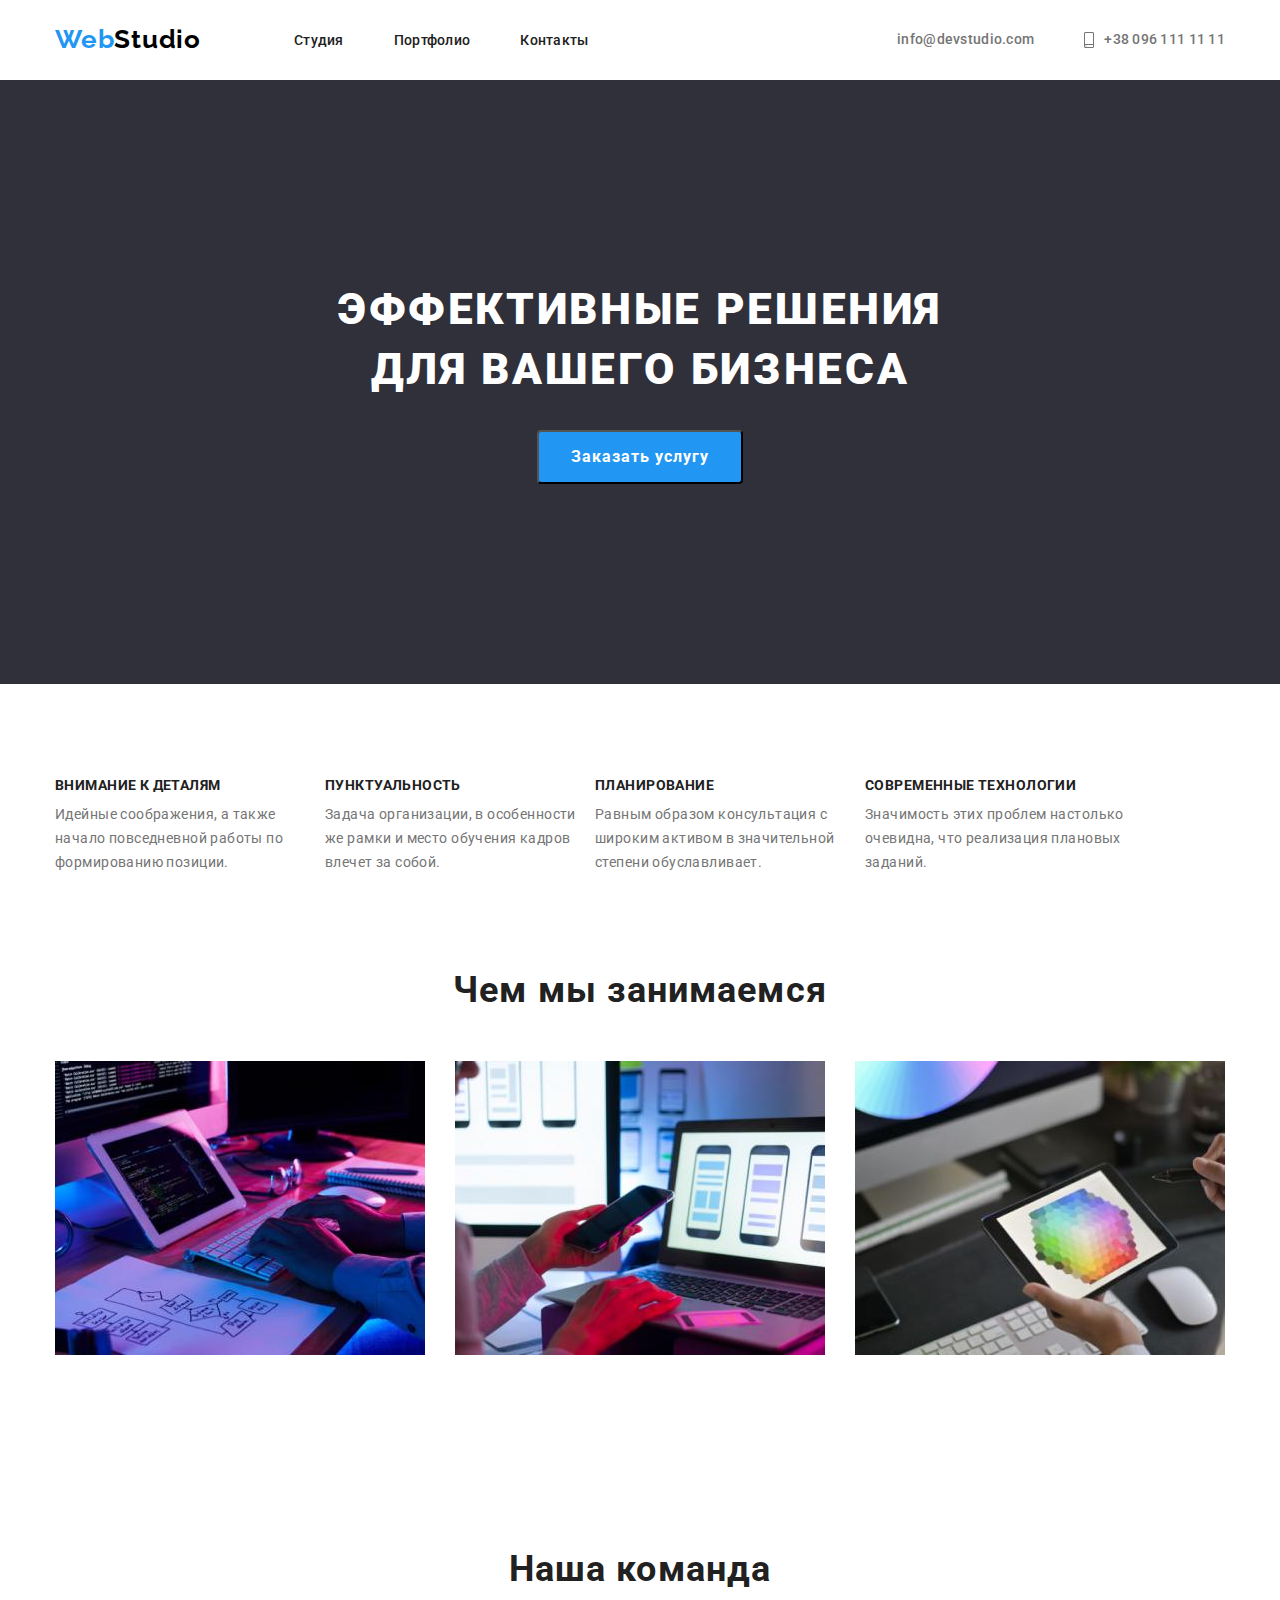
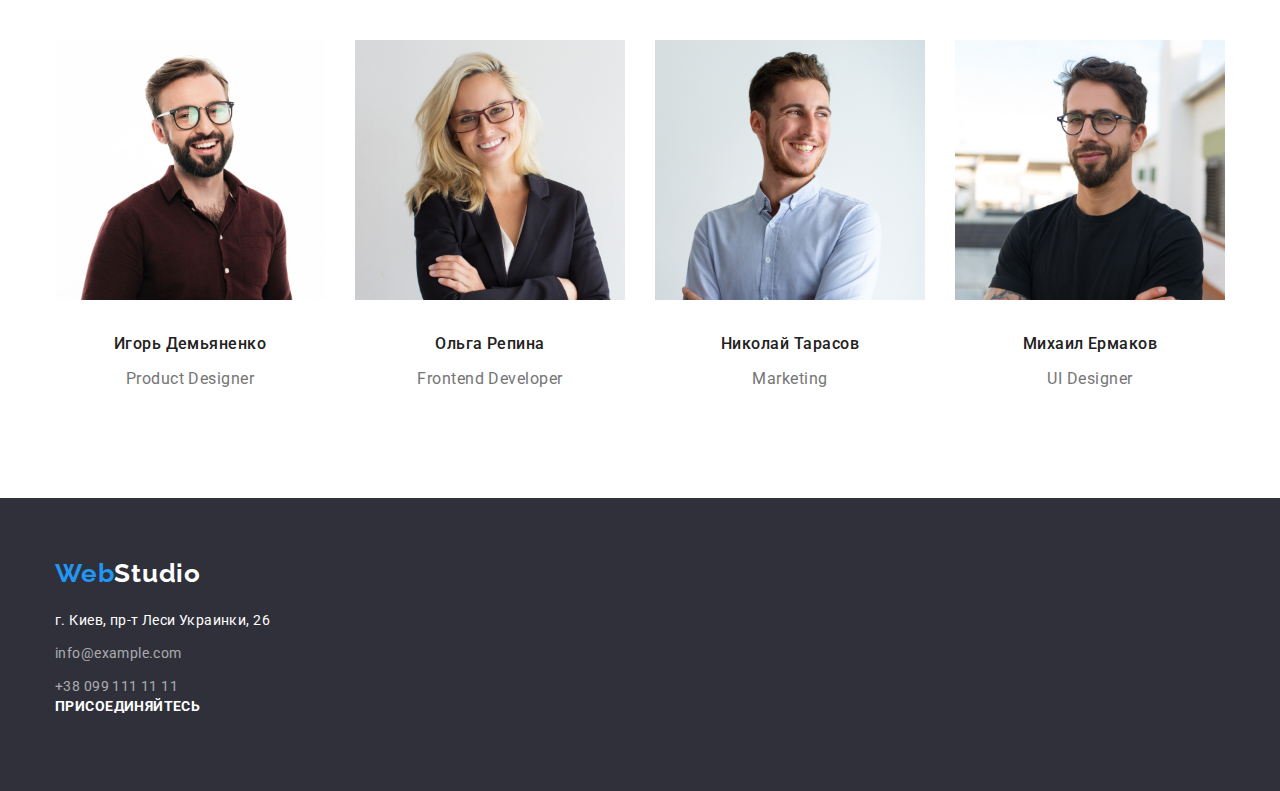
==== commit 0470f8b5: "sprite" ====
--- a/index.html
+++ b/index.html
@@ -32,12 +32,22 @@
                         <a class="link nav-link" href="">Контакты</a>
                     </li>
                 </ul>
-                <ul class="list connection">
+                <ul class="list contacts">
                     <li class="item">
-                        <a class="link header-mail" href="mailto:info@devstudio.com">info@devstudio.com</a>
+                        <a class="link contacts-link header-mail" href="mailto:info@devstudio.com">
+                            <svg class="contacts-icon mail" width="16" height="12">
+                                <use href="../img/icons.svg#mail"></use>
+                            </svg>
+                            info@devstudio.com
+                        </a>
                     </li>
                     <li class="item">
-                        <a class="link header-tel" href="tel:380961111111">+38 096 111 11 11</a>
+                        <a class="link contacts-link header-tel" href="tel:380961111111">
+                            <svg class="contacts-icon smartphone" width="10" height="16">
+                                <use href="../img/icons.svg#smartphone"></use>
+                            </svg>
+                            +38 096 111 11 11
+                        </a>
                     </li>
                 </ul>
             </nav>
--- a/css/styles.css
+++ b/css/styles.css
@@ -81,7 +81,7 @@
   margin-right: 50px;
 }
 
-.connection {
+.contacts {
   display: flex;
   padding-left: 0;
   margin-left: auto;
@@ -89,8 +89,33 @@
   margin-top: 0;
 }
 
-.connection .item:not(:last-child) {
+.contacts .item:not(:last-child) {
   margin-right: 50px;
+}
+
+.contacts-link {
+  display: flex;
+  align-items: center;
+}
+
+.contacts-icon.mail {
+  margin-right: 10px;
+  fill: #757575;
+}
+
+.contacts .link:hover .contacts-icon.mail,
+.contacts .link:focus .contacts-icon.mail {
+  fill: var(--accent-color);
+}
+
+.contacts-icon.smartphone {
+  margin-right: 10px;
+  fill: #757575;
+}
+
+.contacts .link:hover .contacts-icon.smartphone,
+.contacts .link:focus .contacts-icon.smartphone {
+  fill: var(--accent-color);
 }
 
 .brand-link {
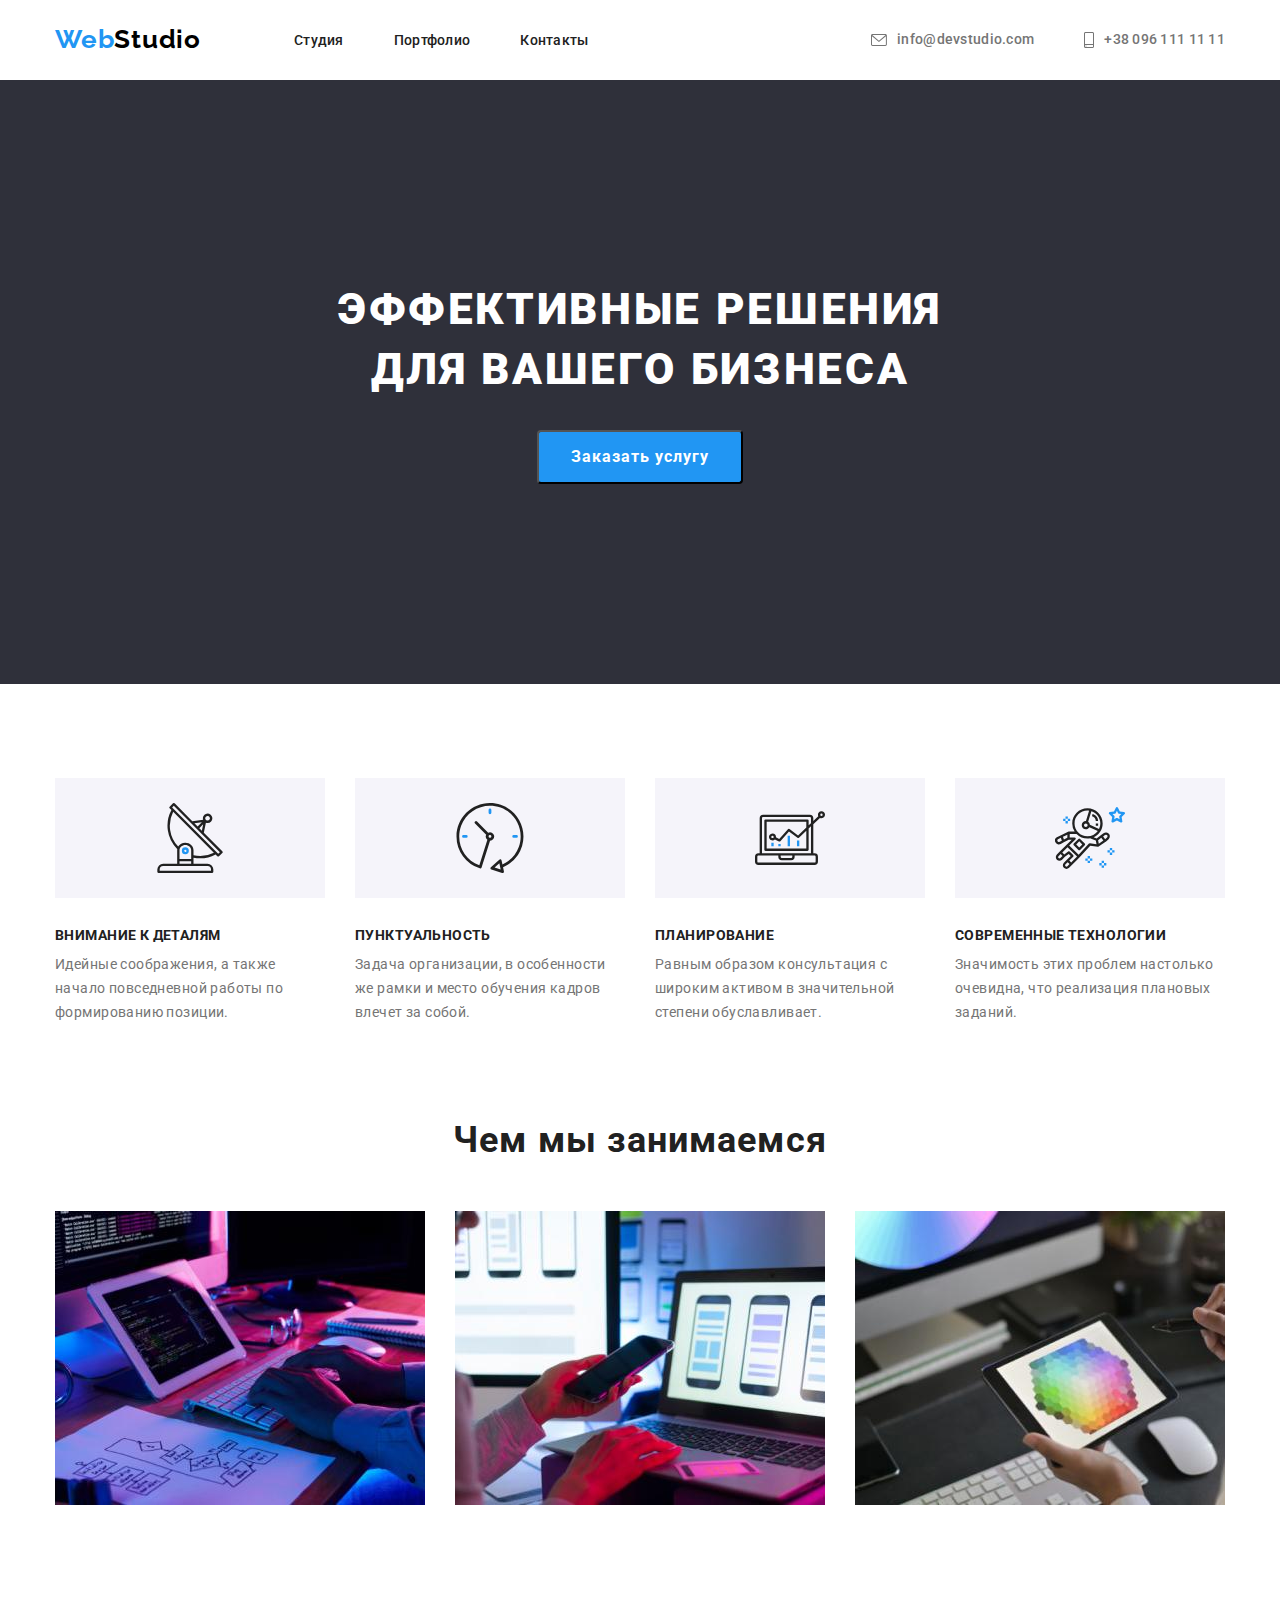
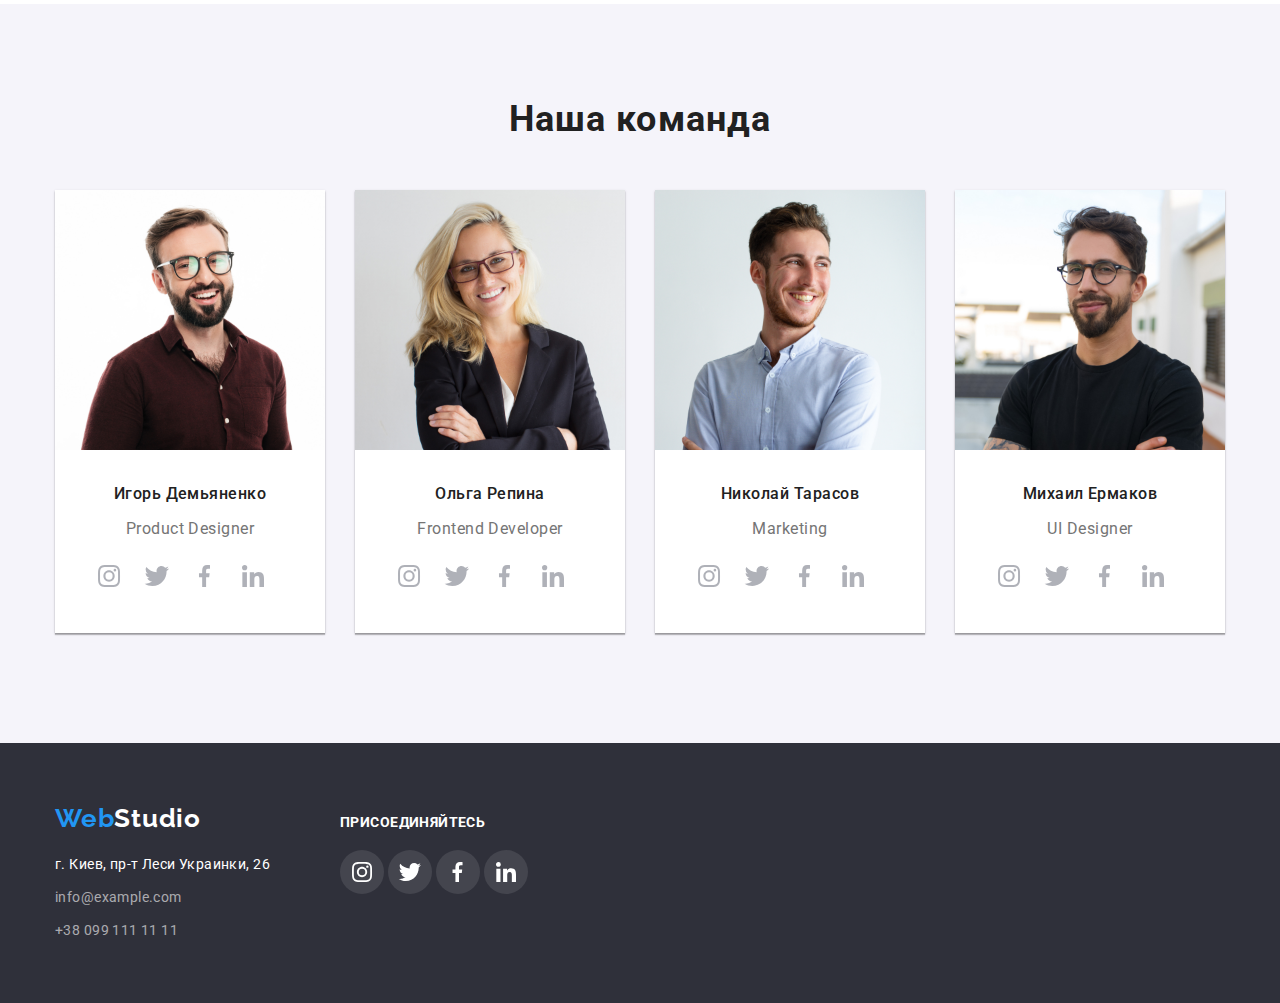
==== commit 5795f320: "index rebuilding" ====
--- a/index.html
+++ b/index.html
@@ -36,7 +36,7 @@
                     <li class="item">
                         <a class="link contacts-link header-mail" href="mailto:info@devstudio.com">
                             <svg class="contacts-icon mail" width="16" height="12">
-                                <use href="../img/icons.svg#mail"></use>
+                                <use href="./img/icons.svg#mail"></use>
                             </svg>
                             info@devstudio.com
                         </a>
@@ -44,7 +44,7 @@
                     <li class="item">
                         <a class="link contacts-link header-tel" href="tel:380961111111">
                             <svg class="contacts-icon smartphone" width="10" height="16">
-                                <use href="../img/icons.svg#smartphone"></use>
+                                <use href="./img/icons.svg#smartphone"></use>
                             </svg>
                             +38 096 111 11 11
                         </a>
@@ -76,24 +76,44 @@
                     <h2 class="title features-title visually-hidden">Особенности</h2>
                     <ul class="list features-list">
                         <li class="item ">
+                            <div class="features-div">
+                                <svg class="features-icon">
+                                    <use href="./img/icons.svg#antenna"></use>
+                                </svg>
+                            </div>
                             <h3 class="title item-title ">Внимание к деталям</h3>
                             <p class="features-text">
                                 Идейные соображения, а также начало повседневной работы по формированию позиции.
                             </p>
                         </li>
                         <li class="item features-item">
+                            <div class="features-div">
+                                <svg class="features-icon">
+                                    <use href="./img/icons.svg#clock"></use>
+                                </svg>
+                            </div>
                             <h3 class="title item-title ">Пунктуальность</h3>
                             <p class="features-text">
                                 Задача организации, в особенности же рамки и место обучения кадров влечет за собой.
                             </p>
                         </li>
                         <li class="item features-item">
+                            <div class="features-div">
+                                <svg class="features-icon">
+                                    <use href="./img/icons.svg#diagram"></use>
+                                </svg>
+                            </div>
                             <h3 class="title item-title ">Планирование</h3>
                             <p class="features-text">
                                 Равным образом консультация с широким активом в значительной степени обуславливает.
                             </p>
                         </li>
                         <li class="item features-item">
+                            <div class="features-div">
+                                <svg class="features-icon">
+                                    <use href="./img/icons.svg#astronaut"></use>
+                                </svg>
+                            </div>
                             <h3 class="title item-title">Современные технологии</h3>
                             <p class="features-text">
                                 Значимость этих проблем настолько очевидна, что реализация плановых заданий.
@@ -134,31 +154,127 @@
                 <h2 class="title team-title">Наша команда</h2>
                 <ul class="list team-list">
                     <li class="item team-item">
-                        <img width="270" src="./img/worker1.jpg" alt="Игорь Демьяненко">
-                        <div class="team-div team-div-first">
-                            <h3 class="title masters-name">Игорь Демьяненко</h3>
-                            <p class="team-text" lang="en">Product Designer</p>
+                        <div class="master-div">
+                            <img width="270" src="./img/worker1.jpg" alt="Игорь Демьяненко">
+                            <div class="team-div">
+                                <h3 class="title masters-name">Игорь Демьяненко</h3>
+                                <p class="team-text" lang="en">Product Designer</p>
+                            </div>
+                            <ul class="list team-links">
+                                <a class="link" href="">
+                                    <svg viewBox="0 0 44 22" class="team-icon instagram">
+                                        <use href="./img/icons.svg#instagram"></use>
+                                    </svg>
+                                </a>
+                                <a class="link" href="">
+                                    <svg viewBox="0 0 44 22" class="team-icon twitter">
+                                        <use href="./img/icons.svg#twitter"></use>
+                                    </svg>
+                                </a>
+                                <a class="link" href="">
+                                    <svg viewBox="0 0 44 22" class="team-icon facebook">
+                                        <use href="./img/icons.svg#facebook"></use>
+                                    </svg>
+                                </a>
+                                <a class="link" href="">
+                                    <svg viewBox="0 0 44 22" class="team-icon linkedin">
+                                        <use href="./img/icons.svg#linkedin"></use>
+                                    </svg>
+                                </a>
+                            </ul>
                         </div>
                     </li>
                     <li class="item team-item">
-                        <img width="270" src="./img/worker2.jpg" alt="Ольга Репина">
-                        <div class="team-div team-div-second">
-                            <h3 class="title masters-name">Ольга Репина</h3>
-                            <p class="team-text" lang="en">Frontend Developer</p>
+                        <div class="master-div">
+                            <img width="270" src="./img/worker2.jpg" alt="Ольга Репина">
+                            <div class="team-div">
+                                <h3 class="title masters-name">Ольга Репина</h3>
+                                <p class="team-text" lang="en">Frontend Developer</p>
+                            </div>
+                            <ul class="list team-links">
+                                <a class="link" href="">
+                                    <svg viewBox="0 0 44 22" class="team-icon instagram">
+                                        <use href="./img/icons.svg#instagram"></use>
+                                    </svg>
+                                </a>
+                                <a class="link" href="">
+                                    <svg viewBox="0 0 44 22" class="team-icon twitter">
+                                        <use href="./img/icons.svg#twitter"></use>
+                                    </svg>
+                                </a>
+                                <a class="link" href="">
+                                    <svg viewBox="0 0 44 22" class="team-icon facebook">
+                                        <use href="./img/icons.svg#facebook"></use>
+                                    </svg>
+                                </a>
+                                <a class="link" href="">
+                                    <svg viewBox="0 0 44 22" class="team-icon linkedin">
+                                        <use href="./img/icons.svg#linkedin"></use>
+                                    </svg>
+                                </a>
+                            </ul>
                         </div>
                     </li>
                     <li class="item team-item">
-                        <img width="270" src="./img/worker3.jpg" alt="Николай Тарасов">
-                        <div class="team-div team-div-third">
-                            <h3 class="title masters-name">Николай Тарасов</h3>
-                            <p class="team-text" lang="en">Marketing</p>
+                        <div class="master-div">
+                            <img width="270" src="./img/worker3.jpg" alt="Николай Тарасов">
+                            <div class="team-div">
+                                <h3 class="title masters-name">Николай Тарасов</h3>
+                                <p class="team-text" lang="en">Marketing</p>
+                            </div>
+                            <ul class="list team-links">
+                                <a class="link" href="">
+                                    <svg viewBox="0 0 44 22" class="team-icon instagram">
+                                        <use href="./img/icons.svg#instagram"></use>
+                                    </svg>
+                                </a>
+                                <a class="link" href="">
+                                    <svg viewBox="0 0 44 22" class="team-icon twitter">
+                                        <use href="./img/icons.svg#twitter"></use>
+                                    </svg>
+                                </a>
+                                <a class="link" href="">
+                                    <svg viewBox="0 0 44 22" class="team-icon facebook">
+                                        <use href="./img/icons.svg#facebook"></use>
+                                    </svg>
+                                </a>
+                                <a class="link" href="">
+                                    <svg viewBox="0 0 44 22" class="team-icon linkedin">
+                                        <use href="./img/icons.svg#linkedin"></use>
+                                    </svg>
+                                </a>
+                            </ul>
                         </div>
                     </li>
                     <li class="item team-item">
-                        <img width="270" src="./img/worker4.jpg" alt="Михаил Ермаков">
-                        <div class="team-div team-div-fourth">
-                            <h3 class="title masters-name">Михаил Ермаков</h3>
-                            <p class="team-text" lang="en">UI Designer</p>
+                        <div class="master-div">
+                            <img width="270" src="./img/worker4.jpg" alt="Михаил Ермаков">
+                            <div class="team-div">
+                                <h3 class="title masters-name">Михаил Ермаков</h3>
+                                <p class="team-text" lang="en">UI Designer</p>
+                            </div>
+                            <ul class="list team-links">
+                                <a class="link" href="">
+                                    <svg viewBox="0 0 44 22" class="team-icon instagram">
+                                        <use href="./img/icons.svg#instagram"></use>
+                                    </svg>
+                                </a>
+                                <a class="link" href="">
+                                    <svg viewBox="0 0 44 22" class="team-icon twitter">
+                                        <use href="./img/icons.svg#twitter"></use>
+                                    </svg>
+                                </a>
+                                <a class="link" href="">
+                                    <svg viewBox="0 0 44 22" class="team-icon facebook">
+                                        <use href="./img/icons.svg#facebook"></use>
+                                    </svg>
+                                </a>
+                                <a class="link" href="">
+                                    <svg viewBox="0 0 44 22" class="team-icon linkedin">
+                                        <use href="./img/icons.svg#linkedin"></use>
+                                    </svg>
+                                </a>
+                            </ul>
                         </div>
                     </li>
                 </ul>
@@ -170,41 +286,51 @@
     <!-- футер -->
     <footer class="footer">
         <div class="container">
-            <div class="footer-div1">
-                <a href="" class="link footer-brand-link">
-                    <span class="brand-span-web">Web</span><span class="brand-span-studio">Studio</span>
-                </a>
-                <address class="footer-address">
-                    <ul class="list footer-contacts-list">
-                        <li class="item">
-                            <a class="link footer-link-place" href="https://goo.gl/maps/uWZQuXjqX95BZy7t9">г. Киев, пр-т Леси
-                                Украинки, 26</a>
-                        </li>
-                        <li class="item">
-                            <a class="link footer-link" href="mailto:info@example.com">info@example.com</a>
-                        </li>
-                        <li class="item">
-                            <a class="link footer-link" href="tel:+380991111111">+38 099 111 11 11</a>
-                        </li>
+            <div class="main-footer-div">
+                <div class="footer-div1">
+                    <a href="" class="link footer-brand-link">
+                        <span class="brand-span-web">Web</span><span class="brand-span-studio">Studio</span>
+                    </a>
+                    <address class="footer-address">
+                        <ul class="list footer-contacts-list">
+                            <li class="item">
+                                <a class="link footer-link-place" href="https://goo.gl/maps/uWZQuXjqX95BZy7t9">г. Киев, пр-т Леси
+                                    Украинки, 26</a>
+                            </li>
+                            <li class="item">
+                                <a class="link footer-link" href="mailto:info@example.com">info@example.com</a>
+                            </li>
+                            <li class="item">
+                                <a class="link footer-link" href="tel:+380991111111">+38 099 111 11 11</a>
+                            </li>
+                        </ul>
+                    </address>
+                </div>
+                <div class="footer-div2">
+                    <h2 class="title footer-title">присоединяйтесь</h2>
+                    <ul class="list footer-links-list">
+                        <a class="link" href="">
+                            <svg viewbox="0 0 44 20" class="footer-icon">
+                                <use href="./img/icons.svg#instagram"></use>
+                            </svg>
+                        </a>
+                        <a class="link" href="">
+                            <svg viewbox="0 0 44 20" class="footer-icon">
+                                <use href="./img/icons.svg#twitter"></use>
+                            </svg>
+                        </a>
+                        <a class="link" href="">
+                            <svg viewbox="0 0 44 20" class="footer-icon">
+                                <use href="./img/icons.svg#facebook"></use>
+                            </svg>
+                        </a>
+                        <a class="link" href="">
+                            <svg viewbox="0 0 44 20" class="footer-icon">
+                                <use href="./img/icons.svg#linkedin"></use>
+                            </svg>
+                        </a>
                     </ul>
-                </address>
-            </div>
-            <div class="footer-div2">
-                <h2 class="title footer-title">присоединяйтесь</h2>
-                <ul class="list footer-links-list">
-                    <a href="">
-                        
-                    </a>
-                    <a href="">
-                    
-                    </a>
-                    <a href="">
-                    
-                    </a>
-                    <a href="">
-                    
-                    </a>
-                </ul>
+                </div>
             </div>
         </div>
     
--- a/css/styles.css
+++ b/css/styles.css
@@ -242,6 +242,21 @@
   margin: -1px;
 }
 
+.features-div {
+  display: flex;
+  align-items: center;
+  justify-content: center;
+  height: 120px;
+  margin-bottom: 30px;
+
+  background-color: #f5f4fa;
+}
+
+.features-icon {
+  width: 70px;
+  height: 70px;
+}
+
 .item-title {
   margin-bottom: 10px;
 
@@ -264,8 +279,12 @@
   color: var(--second-text-color);
 }
 
-.features-list > li {
+.features-list > .item {
   width: calc((100% - 90px) / 4);
+}
+
+.features-list > .item:not(:last-child) {
+  margin-right: 30px;
 }
 
 .features-list {
@@ -304,7 +323,14 @@
 .team {
   padding-top: 94px;
   padding-bottom: 94px;
-  color: var(--secondary-background-color);
+
+  background-color: var(--secondary-background-color);
+}
+
+.master-div {
+  background-color: #fff;
+  box-shadow: 0px 2px 1px 0px #00000033, 0px 1px 1px 0px #00000024,
+    0px 1px 3px 0px #0000001f;
 }
 
 .team-title {
@@ -345,28 +371,40 @@
   color: var(--second-text-color);
 }
 
-.team-div-first {
+.team-div {
   margin-top: 30px;
   display: flex;
   flex-direction: column;
-}
-
-.team-div-second {
-  padding-top: 30px;
-  display: flex;
-  flex-direction: column;
-}
-
-.team-div-third {
-  margin-top: 30px;
-  display: flex;
-  flex-direction: column;
-}
-
-.team-div-fourth {
-  margin-top: 30px;
-  display: flex;
-  flex-direction: column;
+  margin-bottom: 16px;
+}
+
+.team-links {
+  padding-left: 32px;
+  padding-right: 32px;
+  padding-bottom: 30px;
+}
+
+.team-links .link {
+  display: inline-block;
+  height: 44px;
+  width: 44px;
+  border-radius: 50%;
+}
+
+.team-links .link:hover,
+.team-links .link:focus {
+  background-color: var(--accent-color);
+}
+
+.team-icon {
+  height: 100%;
+  width: 100%;
+  fill: #afb1b8;
+}
+
+.team-links .link:hover .team-icon,
+.team-links .link:focus .team-icon {
+  fill: #fff;
 }
 
 /* ---------------footer--------------- */
@@ -378,6 +416,10 @@
   background-color: var(--third-background-color);
 }
 
+.main-footer-div {
+  display: flex;
+}
+
 .footer-brand-link {
   display: block;
   margin-bottom: 20px;
@@ -437,6 +479,11 @@
   color: #ffffff;
 }
 
+.footer-div2 {
+  padding-top: 12px;
+  margin-left: 70px;
+}
+
 .footer-title {
   color: #ffffff;
 
@@ -446,3 +493,29 @@
   letter-spacing: 0.03em;
   text-transform: uppercase;
 }
+
+.footer-links-list {
+  padding-left: 0;
+  margin-top: 20px;
+  margin-bottom: 0;
+}
+
+.footer-links-list .link {
+  display: inline-block;
+  height: 44px;
+  width: 44px;
+  border-radius: 50%;
+
+  background-color: rgba(255, 255, 255, 0.1);
+}
+
+.footer-links-list .link:hover,
+.footer-links-list .link:focus {
+  background-color: var(--accent-color);
+}
+
+.footer-icon {
+  width: 100%;
+  height: 100%;
+  fill: #fff;
+}
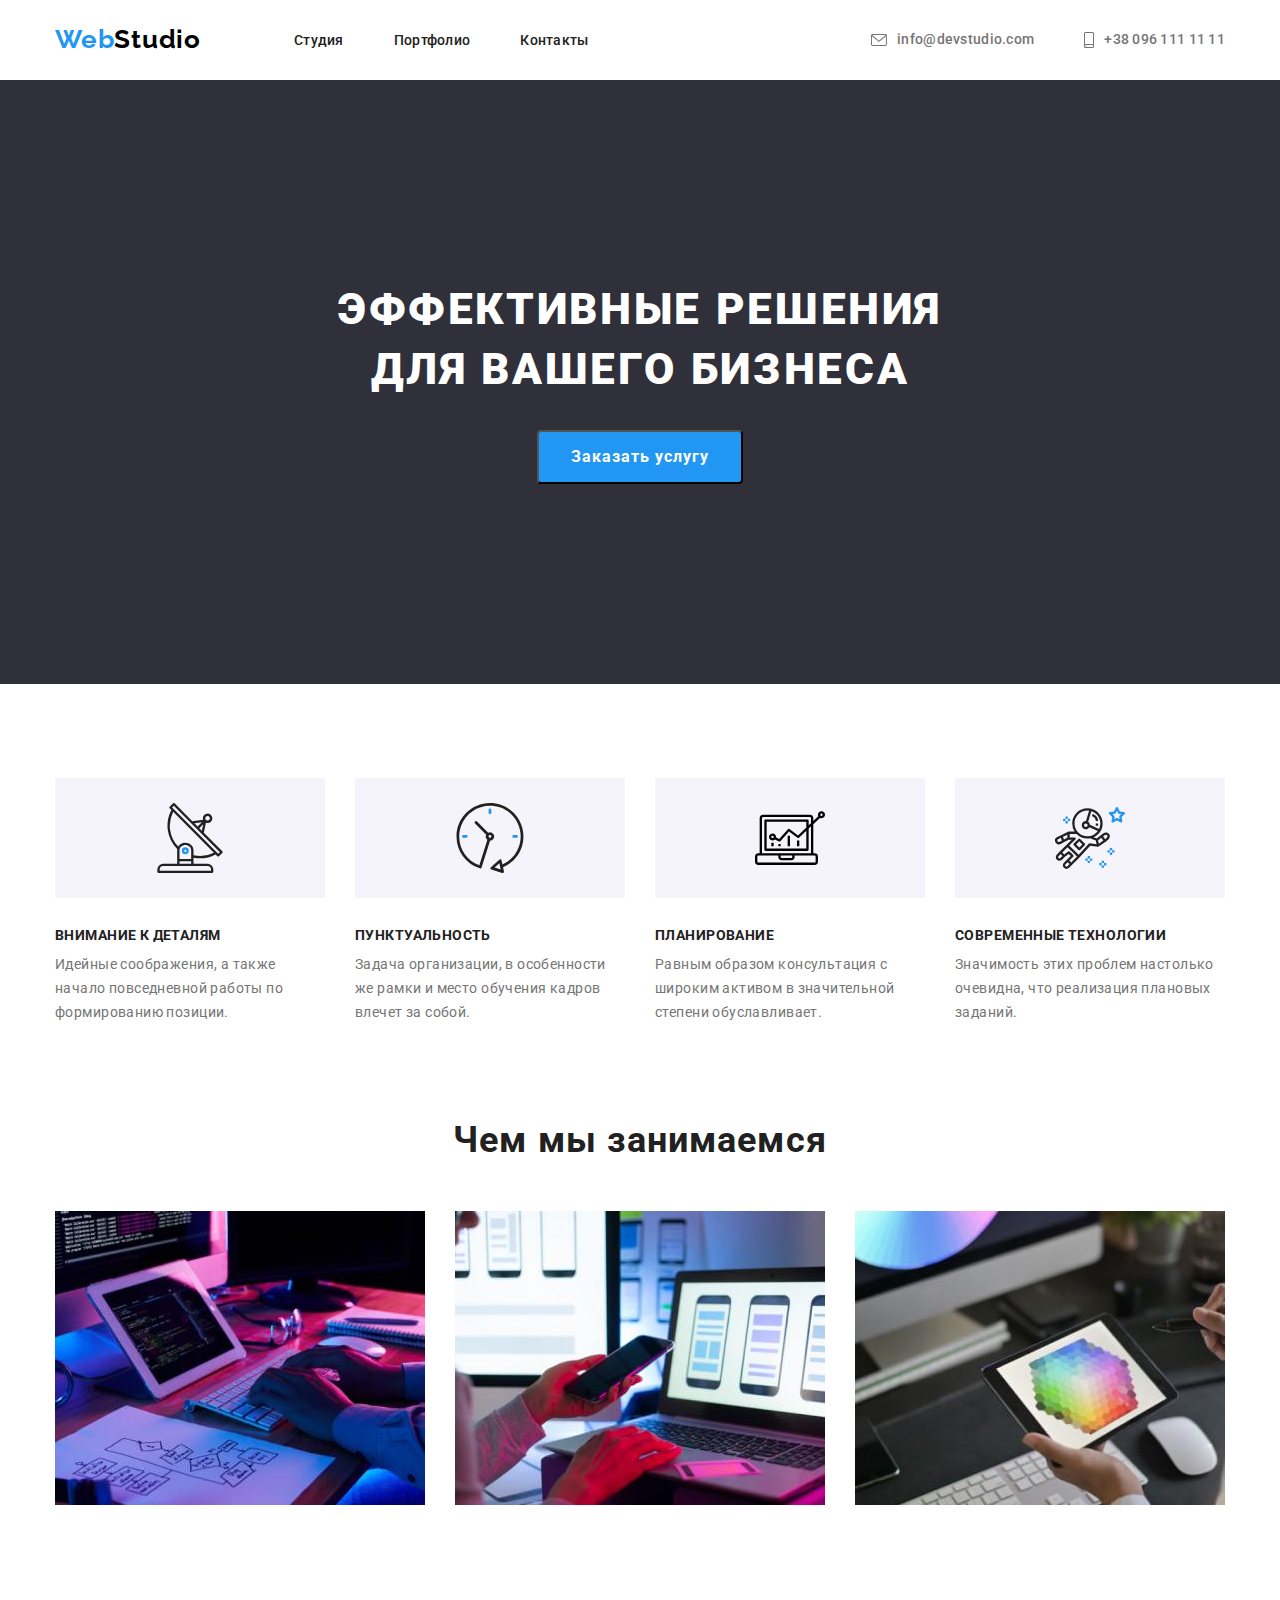
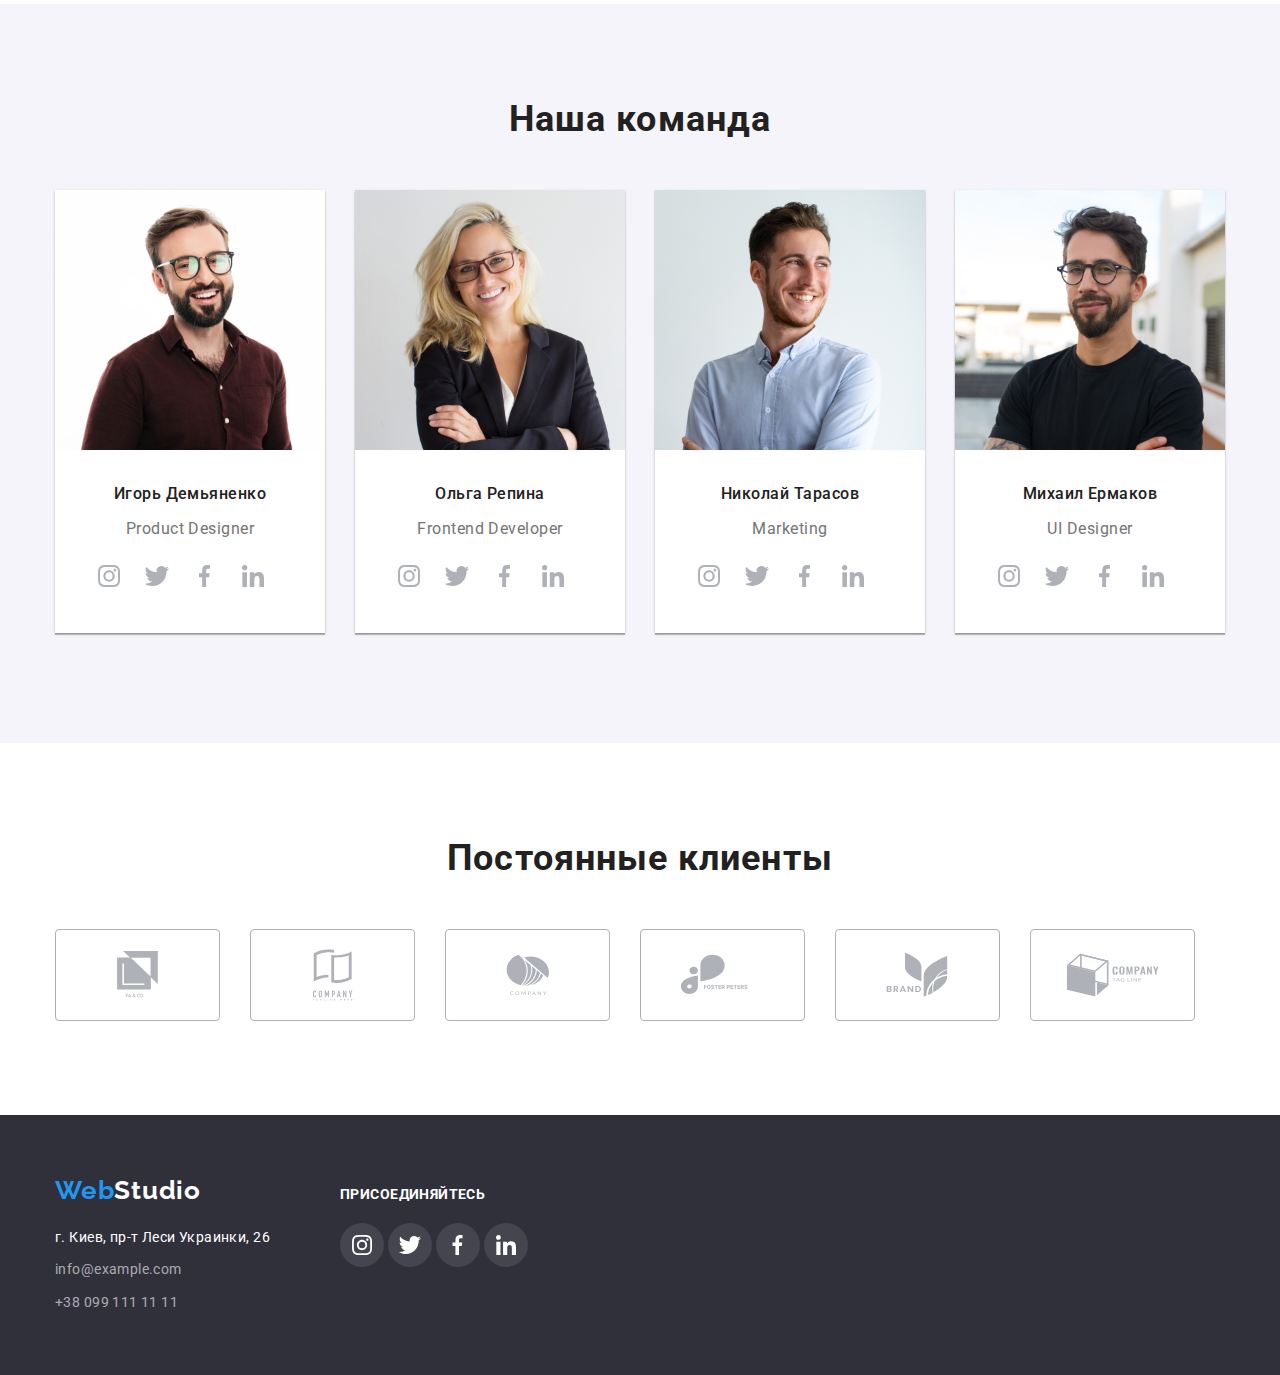
==== commit 81e83a39: "add clients section" ====
--- a/index.html
+++ b/index.html
@@ -276,6 +276,57 @@
                                 </a>
                             </ul>
                         </div>
+                    </li>
+                </ul>
+            </div>
+        </section>
+
+        <!-- Клиенты -->
+        <section class="clients">
+            <div class="container">
+                <h2 class="title clients-title">Постоянные клиенты</h2>
+                <ul class="list clients-list">
+                    <li class="item">
+                        <a class="link" href="">
+                            <svg class="clients-icon" width="41" height="46.7">
+                                <use href="./img/icons.svg#company1"></use>
+                            </svg>
+                        </a>
+                    </li>
+                    <li class="item">
+                        <a class="link" href="">
+                            <svg class="clients-icon" width="40" height="52">
+                                <use href="./img/icons.svg#company2"></use>
+                            </svg>
+                        </a>
+                    </li>
+                    <li class="item">
+                        <a class="link" href="">
+                            <svg class="clients-icon" width="43.46" height="41.18">
+                                <use href="./img/icons.svg#company3"></use>
+                            </svg>
+                        </a>
+                    </li>
+                    <li class="item">
+                        <a class="link" href="">
+                            <svg class="clients-icon" width="84.44" height="40.62">
+                                <use href="./img/icons.svg#company4"></use>
+                            </svg>
+                        </a>
+                    </li>
+                    <li class="item">
+                        <a class="link" href="">
+                            <svg class="clients-icon" width="62.54" height="45.43">
+                                <use href="./img/icons.svg#company5"></use>
+                            </svg>
+                        </a>
+                    </li>
+                    <li class="item">
+                        <a class="link" href="">
+                            <svg class="clients-icon" width="93.79" height="43.93">
+                                <use href="./img/icons.svg#company6"></use>
+                            </svg>
+                        </a>
                     </li>
                 </ul>
             </div>
--- a/css/styles.css
+++ b/css/styles.css
@@ -36,6 +36,7 @@
 .list {
   list-style: none;
   margin-top: 0;
+  padding-left: 0;
 }
 
 .container {
@@ -407,6 +408,52 @@
   fill: #fff;
 }
 
+/* ---------------clients--------------- */
+
+.clients {
+  padding-top: 94px;
+  padding-bottom: 94px;
+}
+
+.clients-title {
+  margin-bottom: 50px;
+
+  font-weight: bold;
+  font-size: 36px;
+  line-height: 1.17;
+  text-align: center;
+  letter-spacing: 0.03em;
+}
+
+.clients-list {
+  display: flex;
+  margin-bottom: 0;
+}
+
+.clients-list .item {
+  width: calc((100% - 150px) / 5);
+  min-height: 92px;
+  margin-right: 30px;
+  border: 1px solid #afb1b8;
+  border-radius: 4px;
+}
+
+.clients-list .link {
+  display: inline-block;
+  display: flex;
+  justify-content: center;
+  align-items: center;
+  height: 100%;
+}
+
+.clients-icon {
+  fill: #afb1b8;
+}
+
+.clients-list .link:hover .clients-icon {
+  fill: var(--accent-color);
+}
+
 /* ---------------footer--------------- */
 
 .footer {
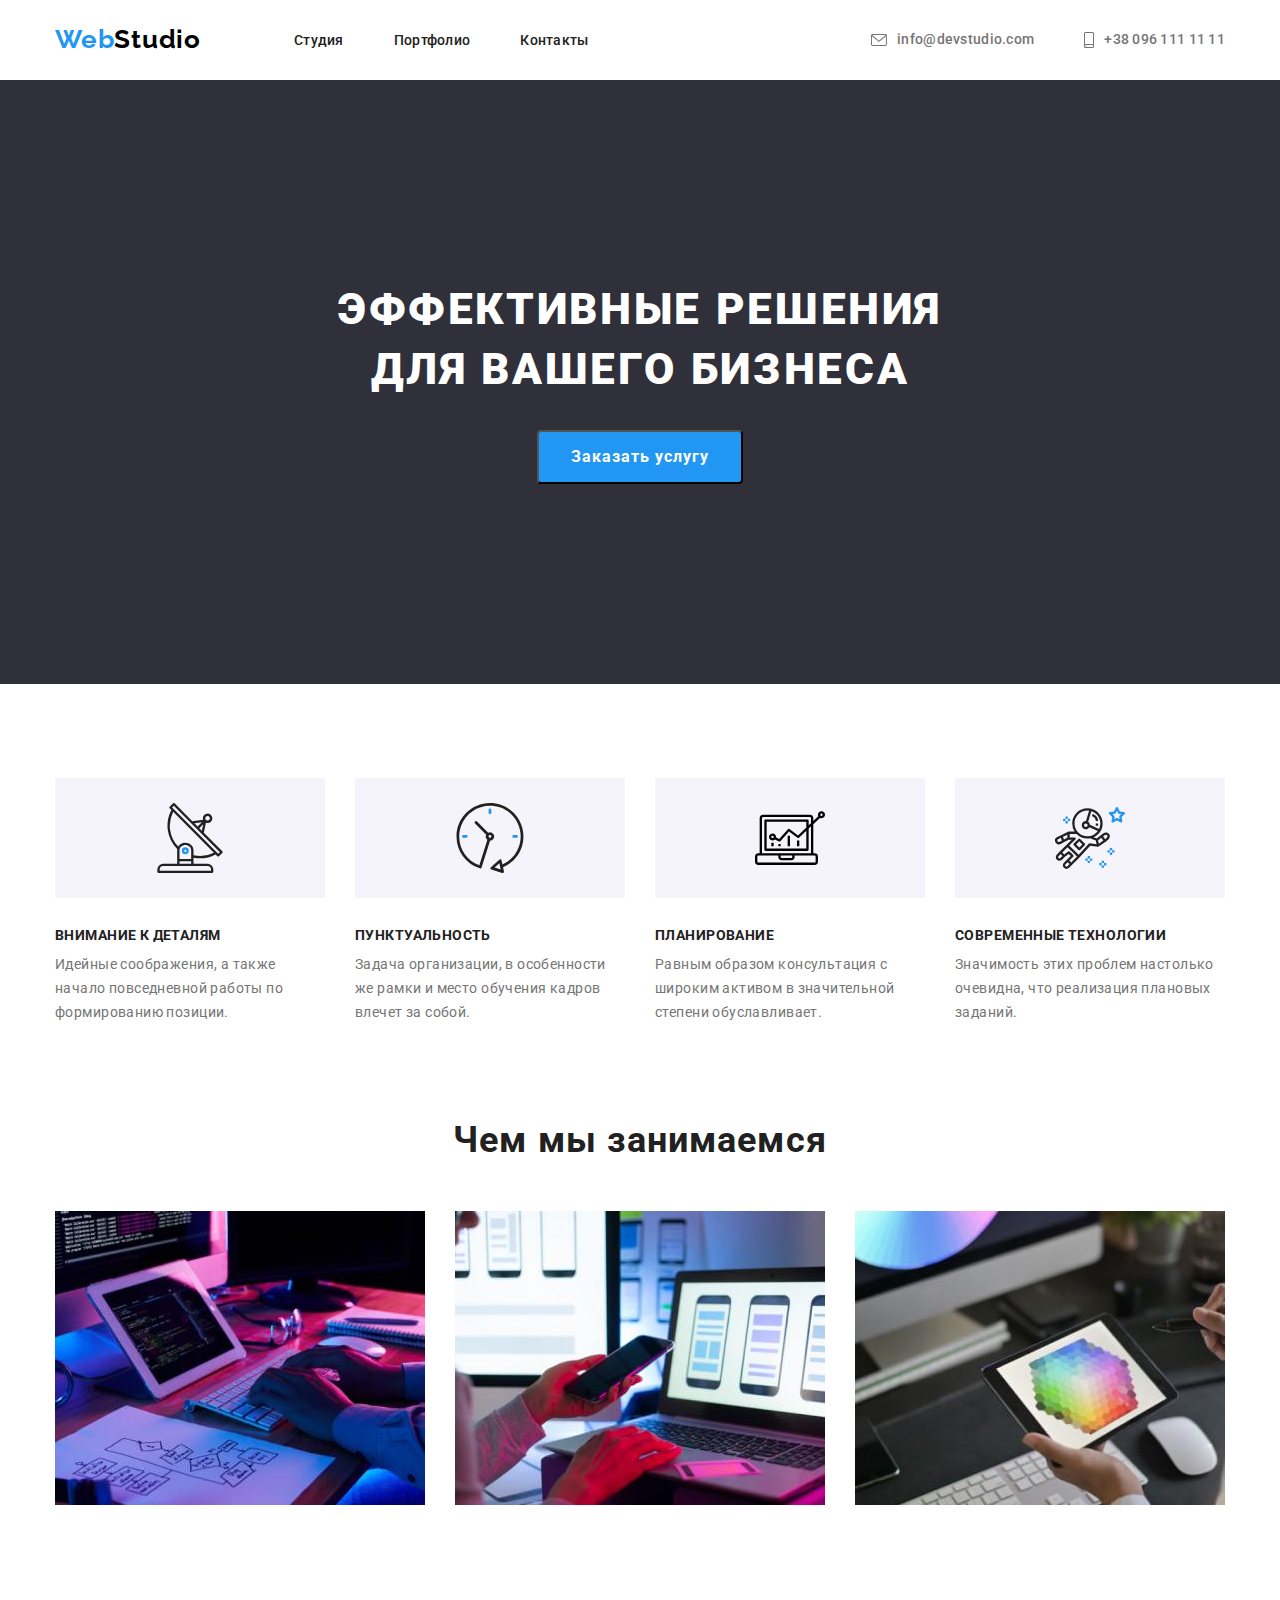
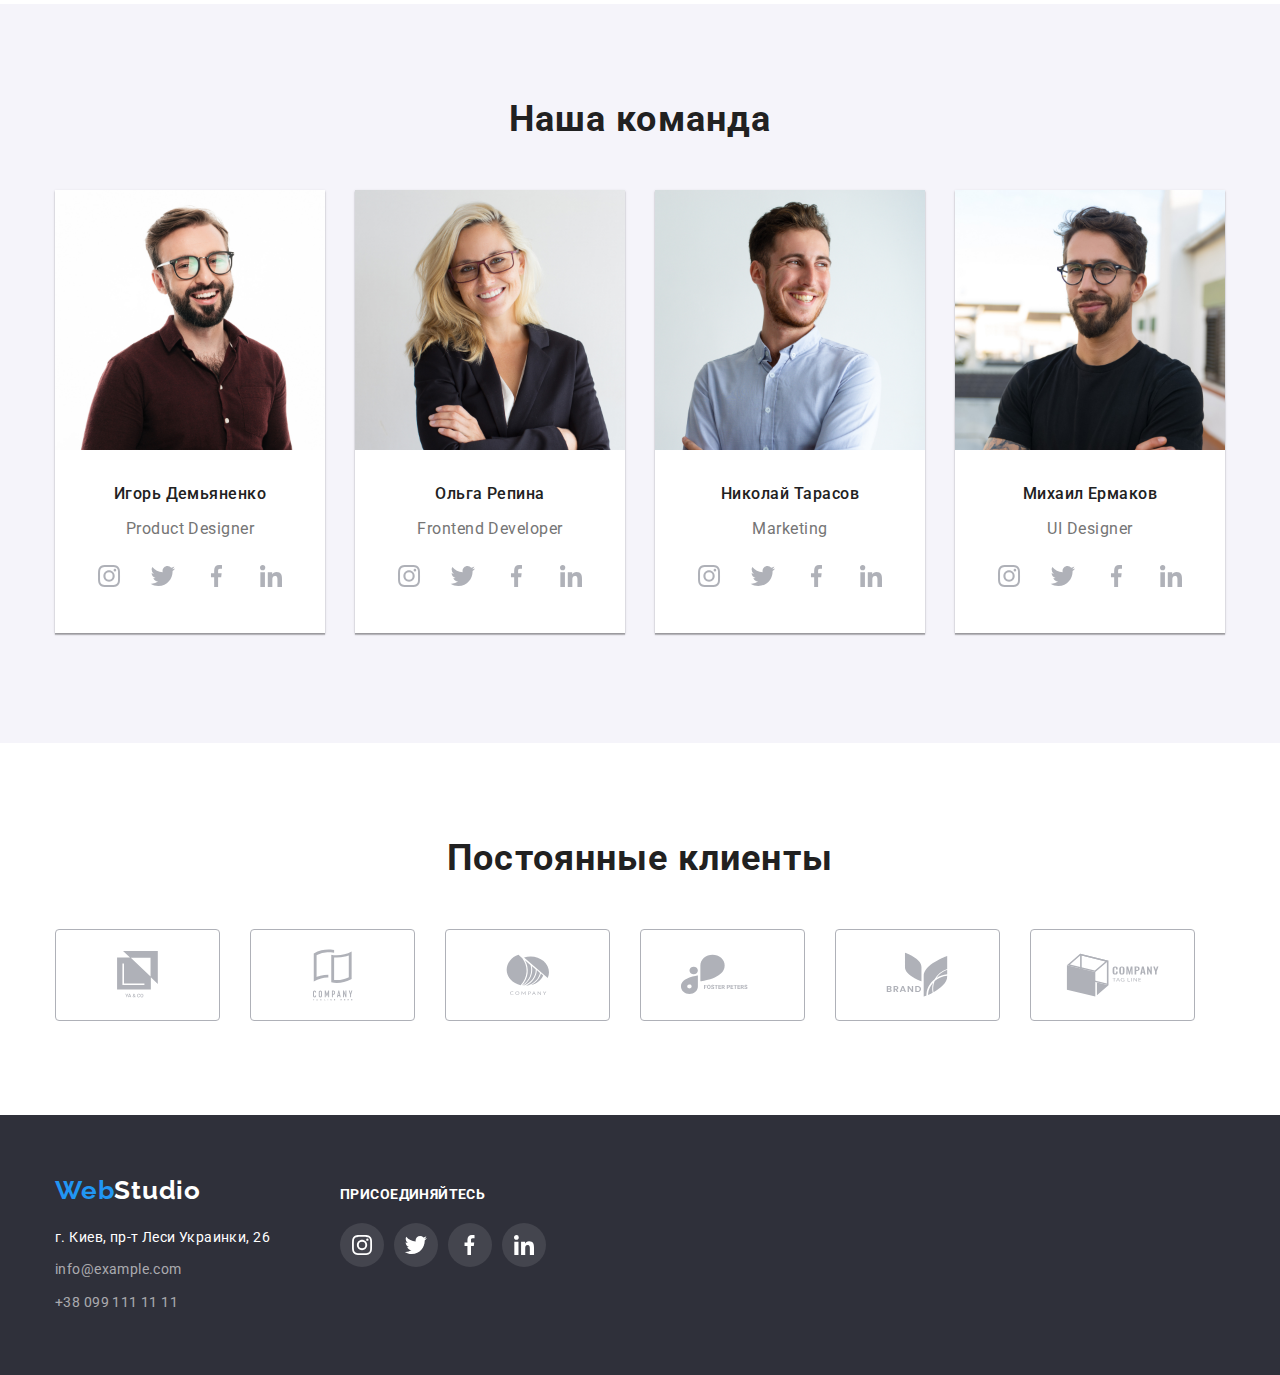
==== commit 244dffea: "add icons on portfolio" ====
--- a/index.html
+++ b/index.html
@@ -161,26 +161,34 @@
                                 <p class="team-text" lang="en">Product Designer</p>
                             </div>
                             <ul class="list team-links">
-                                <a class="link" href="">
-                                    <svg viewBox="0 0 44 22" class="team-icon instagram">
-                                        <use href="./img/icons.svg#instagram"></use>
-                                    </svg>
-                                </a>
-                                <a class="link" href="">
-                                    <svg viewBox="0 0 44 22" class="team-icon twitter">
-                                        <use href="./img/icons.svg#twitter"></use>
-                                    </svg>
-                                </a>
-                                <a class="link" href="">
-                                    <svg viewBox="0 0 44 22" class="team-icon facebook">
-                                        <use href="./img/icons.svg#facebook"></use>
-                                    </svg>
-                                </a>
-                                <a class="link" href="">
-                                    <svg viewBox="0 0 44 22" class="team-icon linkedin">
-                                        <use href="./img/icons.svg#linkedin"></use>
-                                    </svg>
-                                </a>
+                                <li class="item">
+                                    <a class="link" href="">
+                                        <svg viewBox="0 0 44 22" class="team-icon">
+                                            <use href="./img/icons.svg#instagram"></use>
+                                        </svg>
+                                    </a>
+                                </li>
+                                <li class="item">
+                                    <a class="link" href="">
+                                        <svg viewBox="0 0 44 22" class="team-icon">
+                                            <use href="./img/icons.svg#twitter"></use>
+                                        </svg>
+                                    </a>
+                                </li>
+                                <li class="item">
+                                    <a class="link" href="">
+                                        <svg viewBox="0 0 44 22" class="team-icon">
+                                            <use href="./img/icons.svg#facebook"></use>
+                                        </svg>
+                                    </a>
+                                </li>
+                                <li class="item">
+                                    <a class="link" href="">
+                                        <svg viewBox="0 0 44 22" class="team-icon">
+                                            <use href="./img/icons.svg#linkedin"></use>
+                                        </svg>
+                                    </a>
+                                </li>
                             </ul>
                         </div>
                     </li>
@@ -192,26 +200,34 @@
                                 <p class="team-text" lang="en">Frontend Developer</p>
                             </div>
                             <ul class="list team-links">
-                                <a class="link" href="">
-                                    <svg viewBox="0 0 44 22" class="team-icon instagram">
-                                        <use href="./img/icons.svg#instagram"></use>
-                                    </svg>
-                                </a>
-                                <a class="link" href="">
-                                    <svg viewBox="0 0 44 22" class="team-icon twitter">
-                                        <use href="./img/icons.svg#twitter"></use>
-                                    </svg>
-                                </a>
-                                <a class="link" href="">
-                                    <svg viewBox="0 0 44 22" class="team-icon facebook">
-                                        <use href="./img/icons.svg#facebook"></use>
-                                    </svg>
-                                </a>
-                                <a class="link" href="">
-                                    <svg viewBox="0 0 44 22" class="team-icon linkedin">
-                                        <use href="./img/icons.svg#linkedin"></use>
-                                    </svg>
-                                </a>
+                                <li class="item">
+                                    <a class="link" href="">
+                                        <svg viewBox="0 0 44 22" class="team-icon">
+                                            <use href="./img/icons.svg#instagram"></use>
+                                        </svg>
+                                    </a>
+                                </li>
+                                <li class="item">
+                                    <a class="link" href="">
+                                        <svg viewBox="0 0 44 22" class="team-icon">
+                                            <use href="./img/icons.svg#twitter"></use>
+                                        </svg>
+                                    </a>
+                                </li>
+                                <li class="item">
+                                    <a class="link" href="">
+                                        <svg viewBox="0 0 44 22" class="team-icon">
+                                            <use href="./img/icons.svg#facebook"></use>
+                                        </svg>
+                                    </a>
+                                </li>
+                                <li class="item">
+                                    <a class="link" href="">
+                                        <svg viewBox="0 0 44 22" class="team-icon">
+                                            <use href="./img/icons.svg#linkedin"></use>
+                                        </svg>
+                                    </a>
+                                </li>
                             </ul>
                         </div>
                     </li>
@@ -223,26 +239,34 @@
                                 <p class="team-text" lang="en">Marketing</p>
                             </div>
                             <ul class="list team-links">
-                                <a class="link" href="">
-                                    <svg viewBox="0 0 44 22" class="team-icon instagram">
-                                        <use href="./img/icons.svg#instagram"></use>
-                                    </svg>
-                                </a>
-                                <a class="link" href="">
-                                    <svg viewBox="0 0 44 22" class="team-icon twitter">
-                                        <use href="./img/icons.svg#twitter"></use>
-                                    </svg>
-                                </a>
-                                <a class="link" href="">
-                                    <svg viewBox="0 0 44 22" class="team-icon facebook">
-                                        <use href="./img/icons.svg#facebook"></use>
-                                    </svg>
-                                </a>
-                                <a class="link" href="">
-                                    <svg viewBox="0 0 44 22" class="team-icon linkedin">
-                                        <use href="./img/icons.svg#linkedin"></use>
-                                    </svg>
-                                </a>
+                                <li class="item">
+                                    <a class="link" href="">
+                                        <svg viewBox="0 0 44 22" class="team-icon">
+                                            <use href="./img/icons.svg#instagram"></use>
+                                        </svg>
+                                    </a>
+                                </li>
+                                <li class="item">
+                                    <a class="link" href="">
+                                        <svg viewBox="0 0 44 22" class="team-icon">
+                                            <use href="./img/icons.svg#twitter"></use>
+                                        </svg>
+                                    </a>
+                                </li>
+                                <li class="item">
+                                    <a class="link" href="">
+                                        <svg viewBox="0 0 44 22" class="team-icon">
+                                            <use href="./img/icons.svg#facebook"></use>
+                                        </svg>
+                                    </a>
+                                </li>
+                                <li class="item">
+                                    <a class="link" href="">
+                                        <svg viewBox="0 0 44 22" class="team-icon">
+                                            <use href="./img/icons.svg#linkedin"></use>
+                                        </svg>
+                                    </a>
+                                </li>
                             </ul>
                         </div>
                     </li>
@@ -254,26 +278,34 @@
                                 <p class="team-text" lang="en">UI Designer</p>
                             </div>
                             <ul class="list team-links">
-                                <a class="link" href="">
-                                    <svg viewBox="0 0 44 22" class="team-icon instagram">
-                                        <use href="./img/icons.svg#instagram"></use>
-                                    </svg>
-                                </a>
-                                <a class="link" href="">
-                                    <svg viewBox="0 0 44 22" class="team-icon twitter">
-                                        <use href="./img/icons.svg#twitter"></use>
-                                    </svg>
-                                </a>
-                                <a class="link" href="">
-                                    <svg viewBox="0 0 44 22" class="team-icon facebook">
-                                        <use href="./img/icons.svg#facebook"></use>
-                                    </svg>
-                                </a>
-                                <a class="link" href="">
-                                    <svg viewBox="0 0 44 22" class="team-icon linkedin">
-                                        <use href="./img/icons.svg#linkedin"></use>
-                                    </svg>
-                                </a>
+                                <li class="item">
+                                    <a class="link" href="">
+                                        <svg viewBox="0 0 44 22" class="team-icon">
+                                            <use href="./img/icons.svg#instagram"></use>
+                                        </svg>
+                                    </a>
+                                </li>
+                                <li class="item">
+                                    <a class="link" href="">
+                                        <svg viewBox="0 0 44 22" class="team-icon">
+                                            <use href="./img/icons.svg#twitter"></use>
+                                        </svg>
+                                    </a>
+                                </li>
+                                <li class="item">
+                                    <a class="link" href="">
+                                        <svg viewBox="0 0 44 22" class="team-icon">
+                                            <use href="./img/icons.svg#facebook"></use>
+                                        </svg>
+                                    </a>
+                                </li>
+                                <li class="item">
+                                    <a class="link" href="">
+                                        <svg viewBox="0 0 44 22" class="team-icon">
+                                            <use href="./img/icons.svg#linkedin"></use>
+                                        </svg>
+                                    </a>
+                                </li>
                             </ul>
                         </div>
                     </li>
@@ -360,26 +392,34 @@
                 <div class="footer-div2">
                     <h2 class="title footer-title">присоединяйтесь</h2>
                     <ul class="list footer-links-list">
-                        <a class="link" href="">
-                            <svg viewbox="0 0 44 20" class="footer-icon">
-                                <use href="./img/icons.svg#instagram"></use>
-                            </svg>
-                        </a>
-                        <a class="link" href="">
-                            <svg viewbox="0 0 44 20" class="footer-icon">
-                                <use href="./img/icons.svg#twitter"></use>
-                            </svg>
-                        </a>
-                        <a class="link" href="">
-                            <svg viewbox="0 0 44 20" class="footer-icon">
-                                <use href="./img/icons.svg#facebook"></use>
-                            </svg>
-                        </a>
-                        <a class="link" href="">
-                            <svg viewbox="0 0 44 20" class="footer-icon">
-                                <use href="./img/icons.svg#linkedin"></use>
-                            </svg>
-                        </a>
+                        <li class="item">
+                            <a class="link" href="">
+                                <svg viewbox="0 0 44 20" class="footer-icon">
+                                    <use href="./img/icons.svg#instagram"></use>
+                                </svg>
+                            </a>
+                        </li>
+                        <li class="item">
+                            <a class="link" href="">
+                                <svg viewbox="0 0 44 20" class="footer-icon">
+                                    <use href="./img/icons.svg#twitter"></use>
+                                </svg>
+                            </a>
+                        </li>
+                        <li class="item">
+                            <a class="link" href="">
+                                <svg viewbox="0 0 44 20" class="footer-icon">
+                                    <use href="./img/icons.svg#facebook"></use>
+                                </svg>
+                            </a>
+                        </li>
+                        <li class="item">
+                            <a class="link" href="">
+                                <svg viewbox="0 0 44 20" class="footer-icon">
+                                    <use href="./img/icons.svg#linkedin"></use>
+                                </svg>
+                            </a>
+                        </li>
                     </ul>
                 </div>
             </div>
--- a/css/styles.css
+++ b/css/styles.css
@@ -148,7 +148,8 @@
   color: var(--primary-text-color);
 }
 
-.nav-link:hover {
+.nav-link:hover,
+.nav-link:focus {
   color: var(--accent-color);
 }
 
@@ -222,6 +223,11 @@
   letter-spacing: 0.06em;
   color: #ffffff;
   background: var(--brand-color);
+}
+
+.hero-btn:hover,
+.hero-btn:focus {
+  background-color: #188ce8;
 }
 
 /* ---------------features--------------- */
@@ -380,9 +386,14 @@
 }
 
 .team-links {
+  display: flex;
   padding-left: 32px;
   padding-right: 32px;
   padding-bottom: 30px;
+}
+
+.team-links .item:not(:last-child) {
+  margin-right: 10px;
 }
 
 .team-links .link {
@@ -542,9 +553,14 @@
 }
 
 .footer-links-list {
+  display: flex;
   padding-left: 0;
   margin-top: 20px;
   margin-bottom: 0;
+}
+
+.footer-links-list .item:not(:last-child) {
+  margin-right: 10px;
 }
 
 .footer-links-list .link {
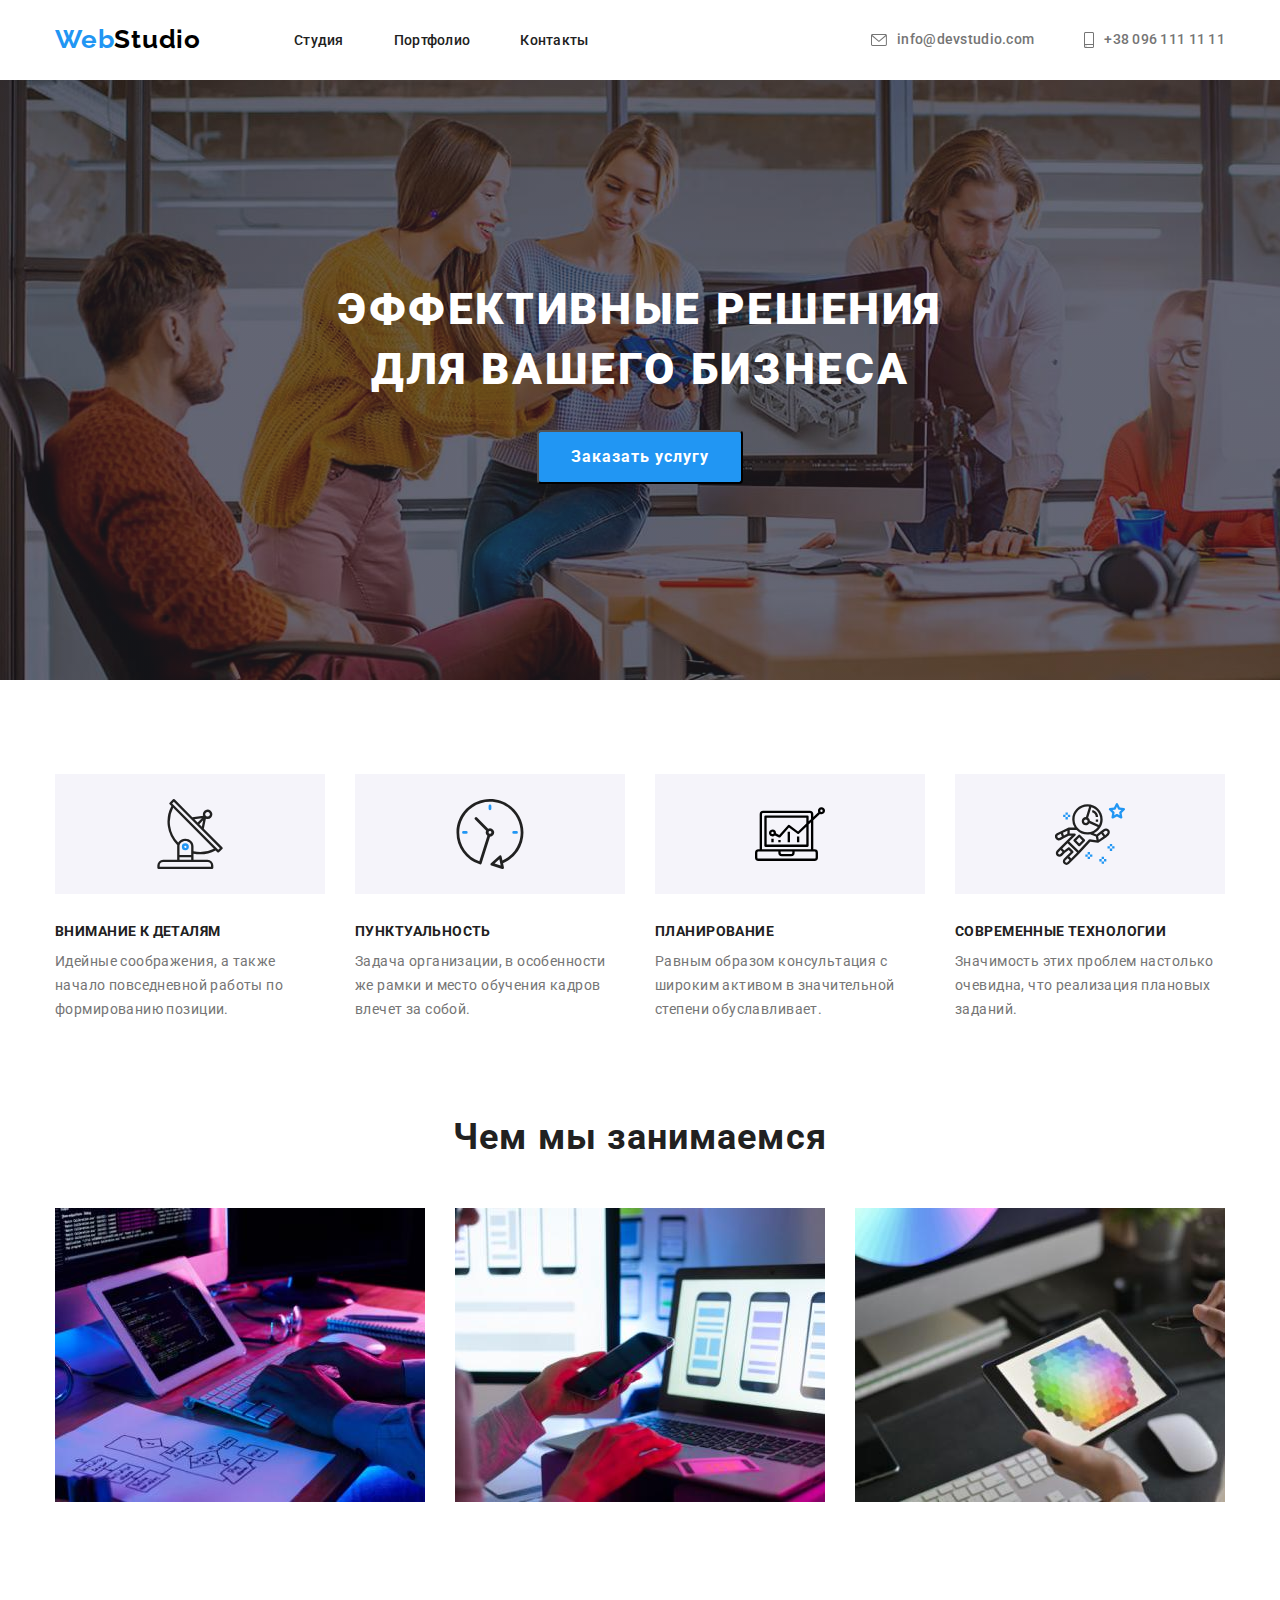
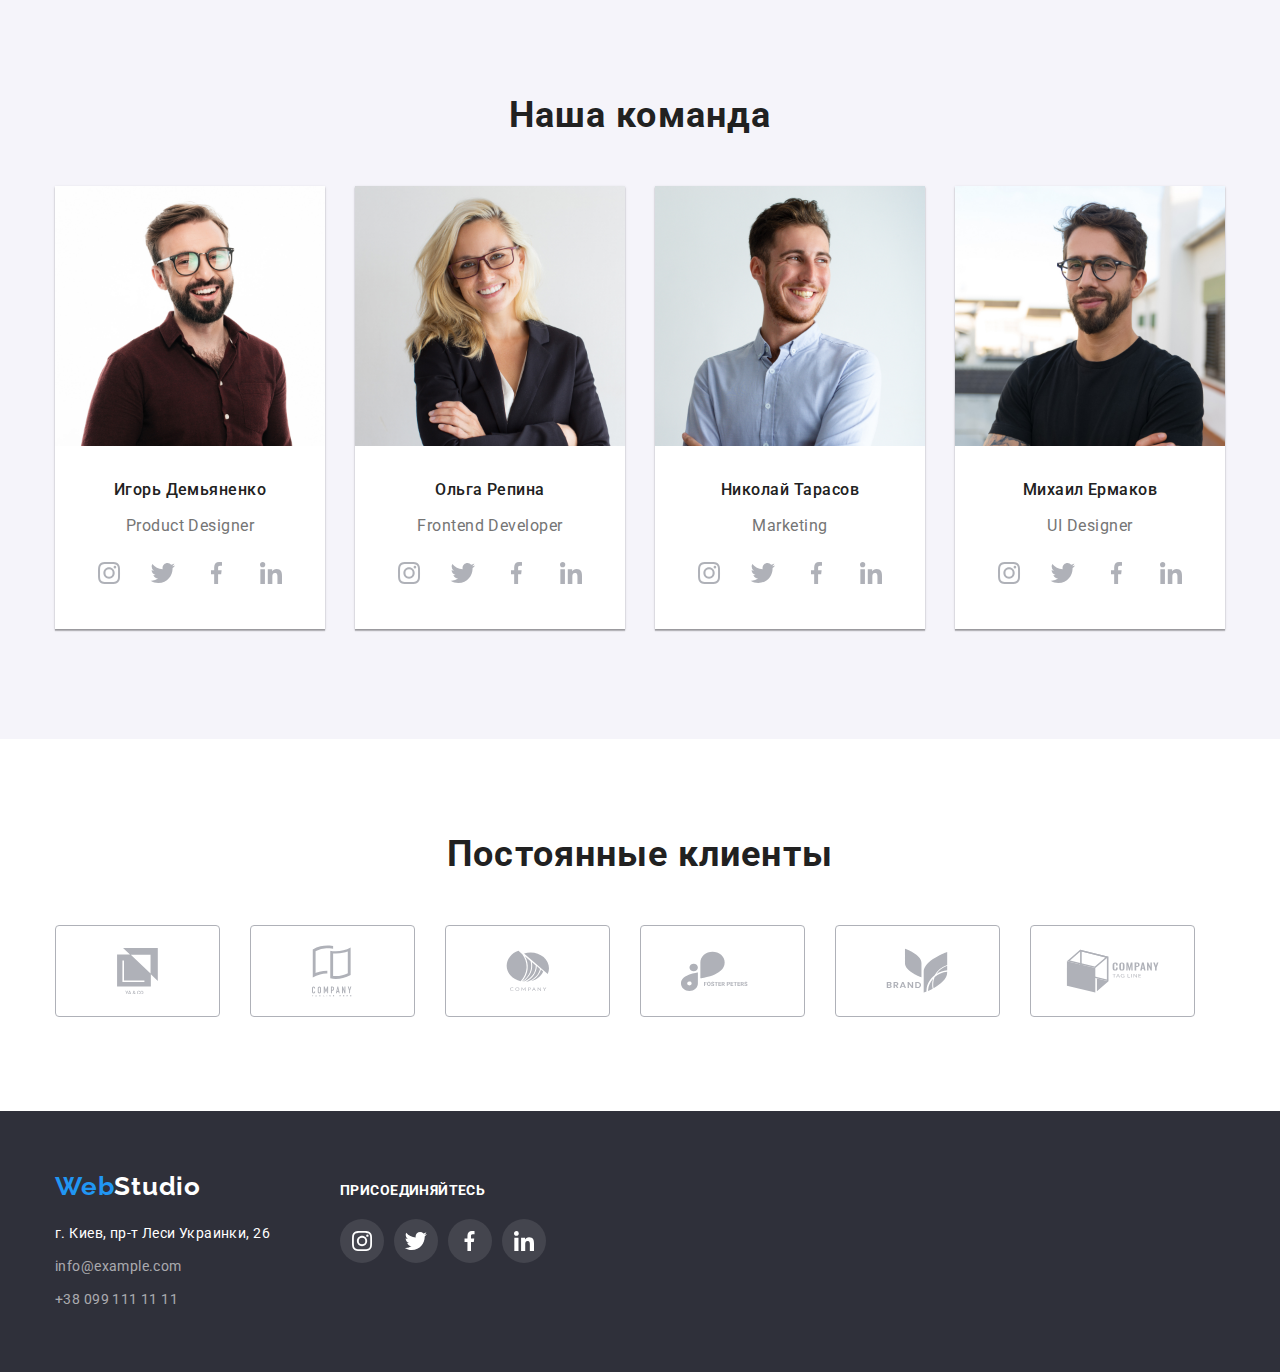
==== commit 4ce2185e: "add overlay" ====
--- a/index.html
+++ b/index.html
@@ -23,7 +23,7 @@
                 <a class="link nav-element brand-link" lang="en" href=""><span class="brand-span-web">Web</span>Studio</a>
                 <ul class="list nav-list">
                     <li class="item nav-item">
-                        <a class="link nav-link" href="">Студия</a>
+                        <a class="link nav-link" href="./index.html">Студия</a>
                     </li>
                     <li class="item nav-item">
                         <a class="link nav-link" href="./portfolio.html">Портфолио</a>
@@ -60,11 +60,13 @@
 
         <!-- Герой -->
             <section class="hero">
-                <div class="container">
-                    <h1 class="title hero-title">Эффективные решения для вашего бизнеса</h1>
-                    <button class="btn hero-btn" type="button">
-                        <span class="btn-span">Заказать услугу</span>
-                    </button>
+                <div class="overlay">
+                    <div class="container">
+                        <h1 class="title hero-title">Эффективные решения для вашего бизнеса</h1>
+                        <button class="btn hero-btn" type="button">
+                            <span class="btn-span">Заказать услугу</span>
+                        </button>
+                    </div>
                 </div>
             </section>
         
--- a/css/styles.css
+++ b/css/styles.css
@@ -182,8 +182,6 @@
 /* ---------------hero--------------- */
 
 .hero {
-  padding-top: 200px;
-  padding-bottom: 200px;
   text-align: center;
 
   background-color: var(--third-background-color);
@@ -193,7 +191,21 @@
   text-align: inherit;
 }
 
+.overlay {
+  max-width: 1600px;
+  height: 600px;
+  margin-left: auto;
+  margin-right: auto;
+  background-image: linear-gradient(
+      to right,
+      rgba(47, 48, 58, 0.4),
+      rgba(47, 48, 58, 0.4)
+    ),
+    url(../img/hero-overlay.jpg);
+}
+
 .hero-title {
+  padding-top: 200px;
   margin-left: auto;
   margin-right: auto;
   margin-top: 0;
@@ -442,11 +454,12 @@
 }
 
 .clients-list .item {
-  width: calc((100% - 150px) / 5);
+  width: calc(100% / 6 - 30px);
   min-height: 92px;
+}
+
+.clients-list .item:not(:last-child) {
   margin-right: 30px;
-  border: 1px solid #afb1b8;
-  border-radius: 4px;
 }
 
 .clients-list .link {
@@ -455,14 +468,18 @@
   justify-content: center;
   align-items: center;
   height: 100%;
+  border: 1px solid #afb1b8;
+  border-radius: 4px;
+}
+
+.clients-list .link:hover .clients-icon,
+.clients-list .link:focus .clients-icon {
+  fill: var(--accent-color);
+  border-color: var(--accent-color);
 }
 
 .clients-icon {
   fill: #afb1b8;
-}
-
-.clients-list .link:hover .clients-icon {
-  fill: var(--accent-color);
 }
 
 /* ---------------footer--------------- */
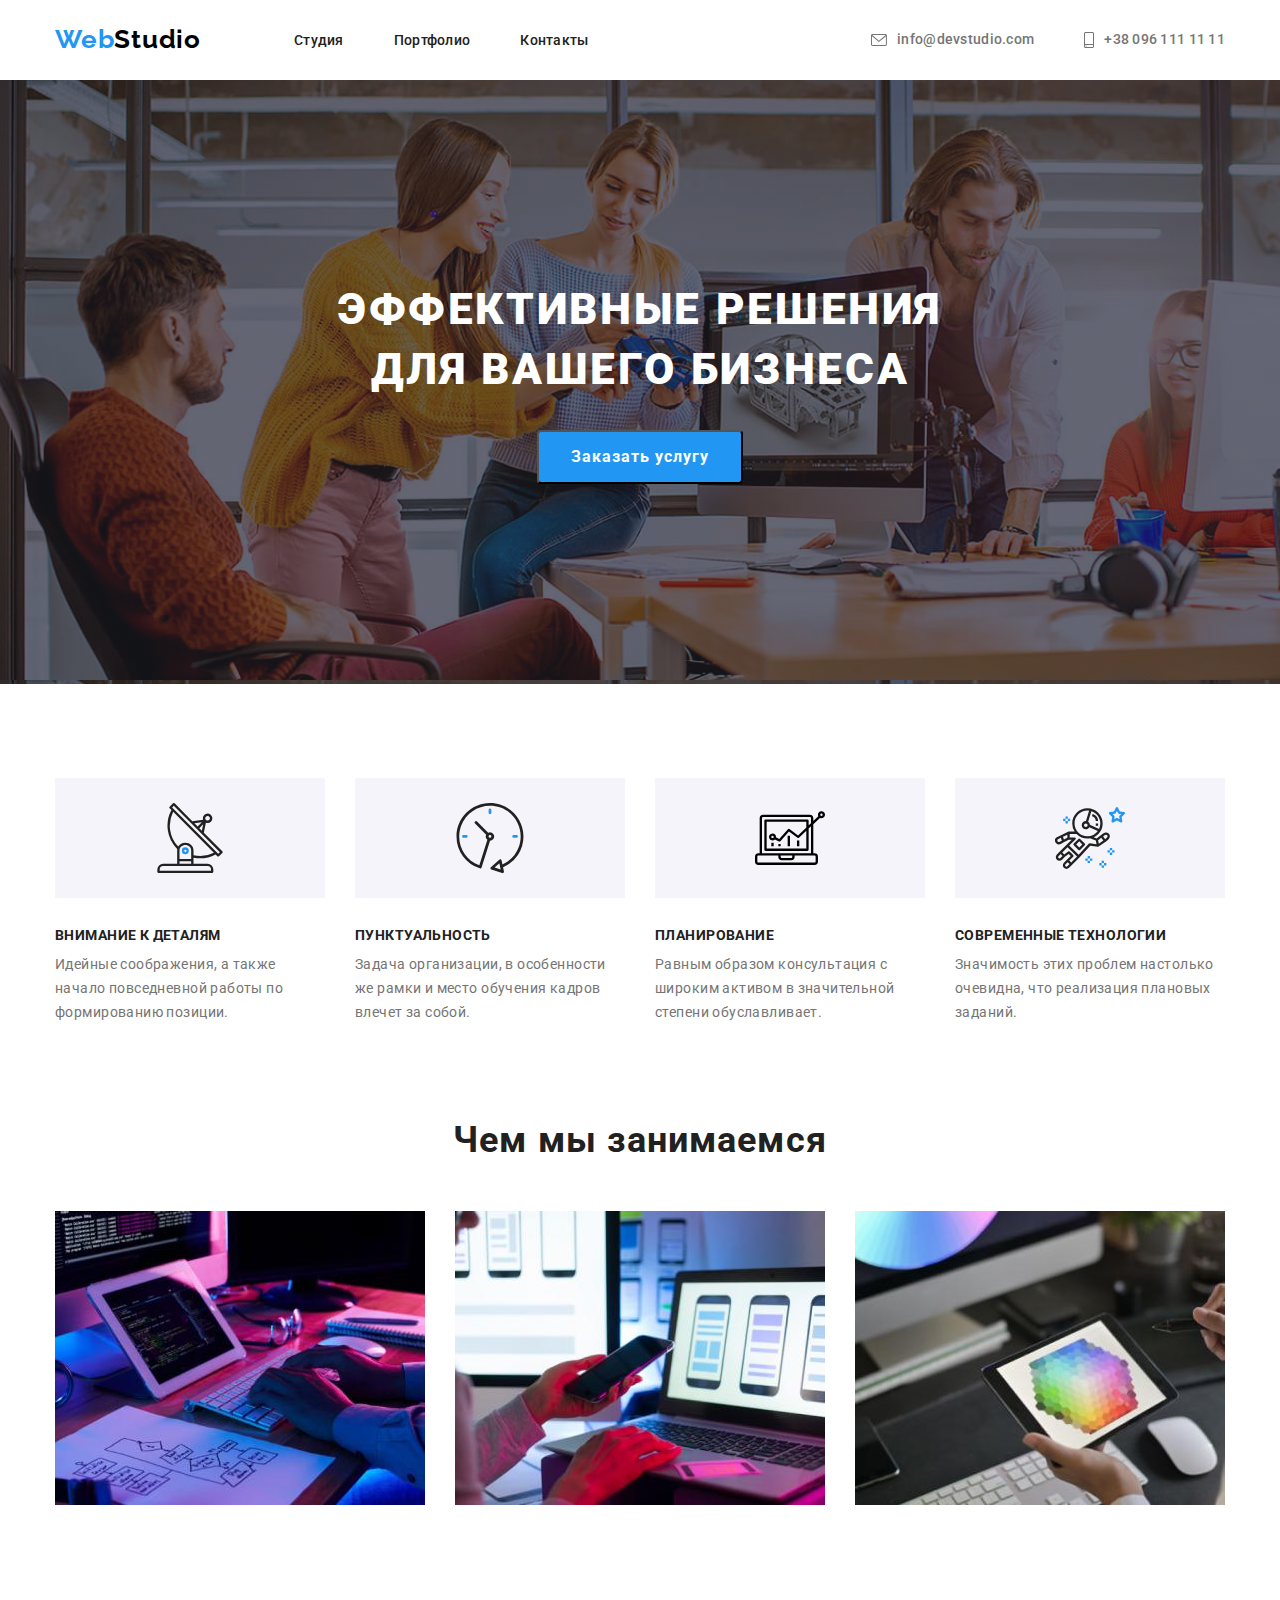
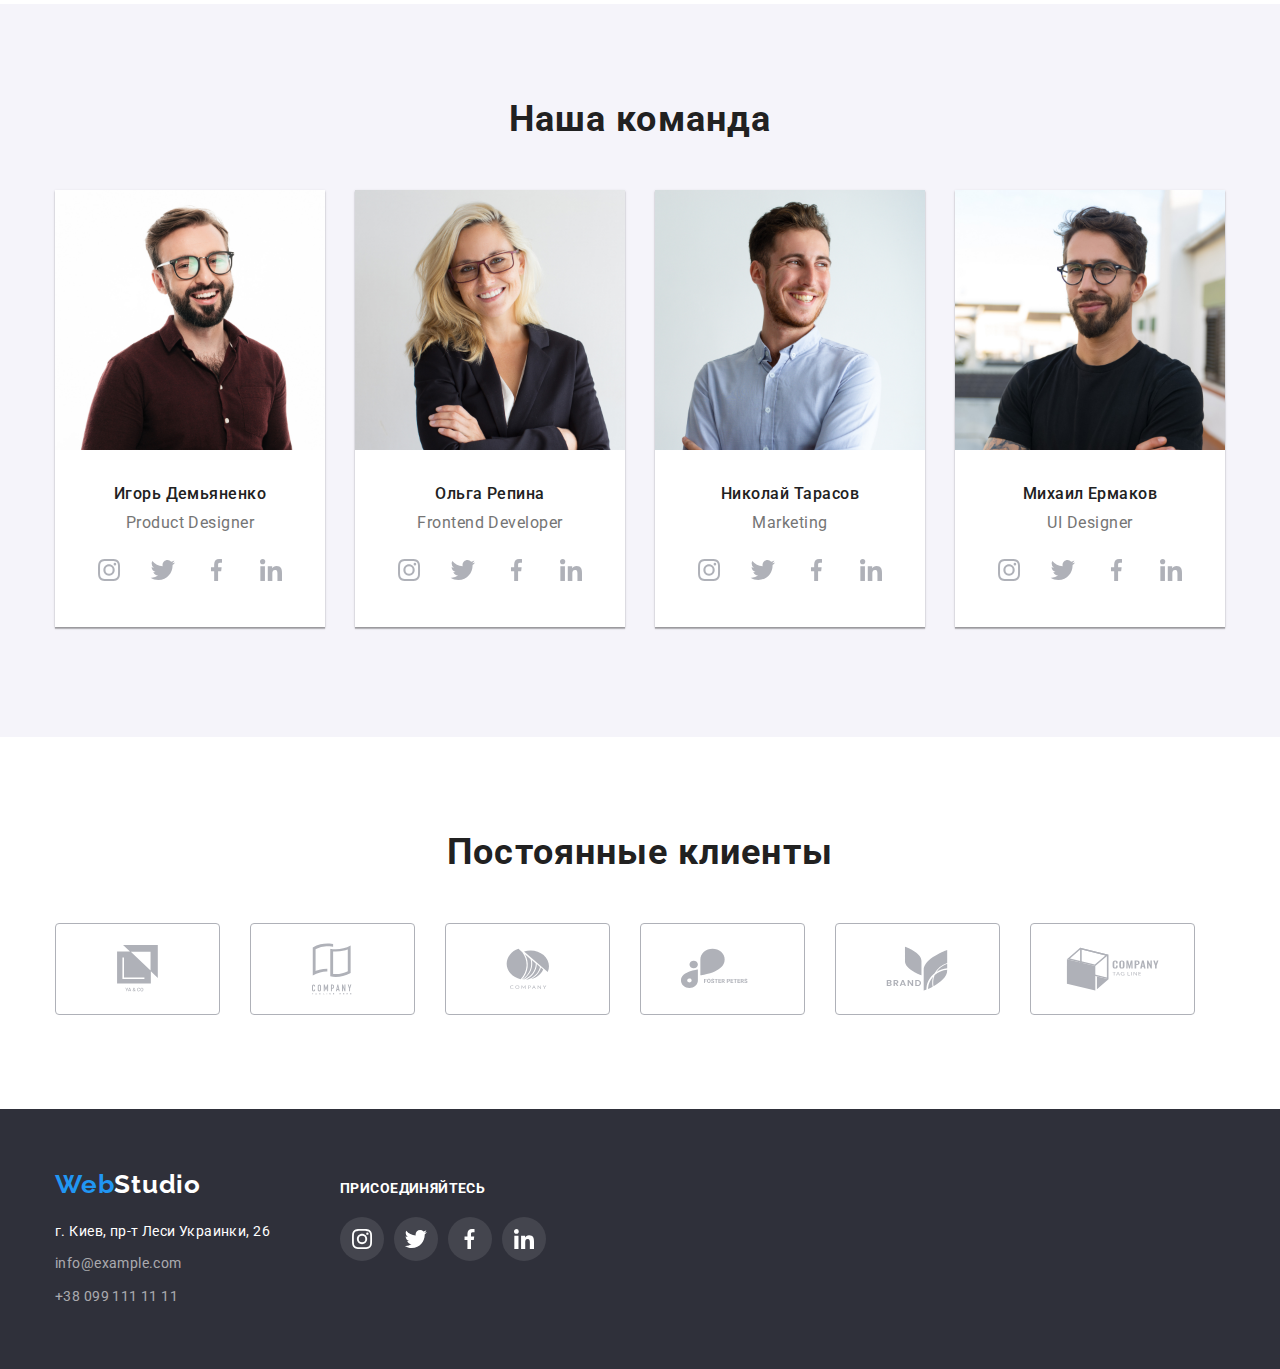
==== commit 6e462bfa: "fixed overlay" ====
--- a/index.html
+++ b/index.html
@@ -60,14 +60,12 @@
 
         <!-- Герой -->
             <section class="hero">
-                <div class="overlay">
                     <div class="container">
                         <h1 class="title hero-title">Эффективные решения для вашего бизнеса</h1>
                         <button class="btn hero-btn" type="button">
                             <span class="btn-span">Заказать услугу</span>
                         </button>
                     </div>
-                </div>
             </section>
         
 
--- a/css/styles.css
+++ b/css/styles.css
@@ -182,18 +182,10 @@
 /* ---------------hero--------------- */
 
 .hero {
-  text-align: center;
-
-  background-color: var(--third-background-color);
-}
-
-.hero > * {
-  text-align: inherit;
-}
-
-.overlay {
+  padding-top: 200px;
+  padding-bottom: 200px;
+  text-align: center;
   max-width: 1600px;
-  height: 600px;
   margin-left: auto;
   margin-right: auto;
   background-image: linear-gradient(
@@ -202,10 +194,15 @@
       rgba(47, 48, 58, 0.4)
     ),
     url(../img/hero-overlay.jpg);
+
+  background-color: var(--third-background-color);
+}
+
+.hero > * {
+  text-align: inherit;
 }
 
 .hero-title {
-  padding-top: 200px;
   margin-left: auto;
   margin-right: auto;
   margin-top: 0;
@@ -368,7 +365,7 @@
 }
 
 .masters-name {
-  margin-bottom: 10;
+  margin-bottom: 10px;
 
   font-weight: 500;
   font-size: 16px;
